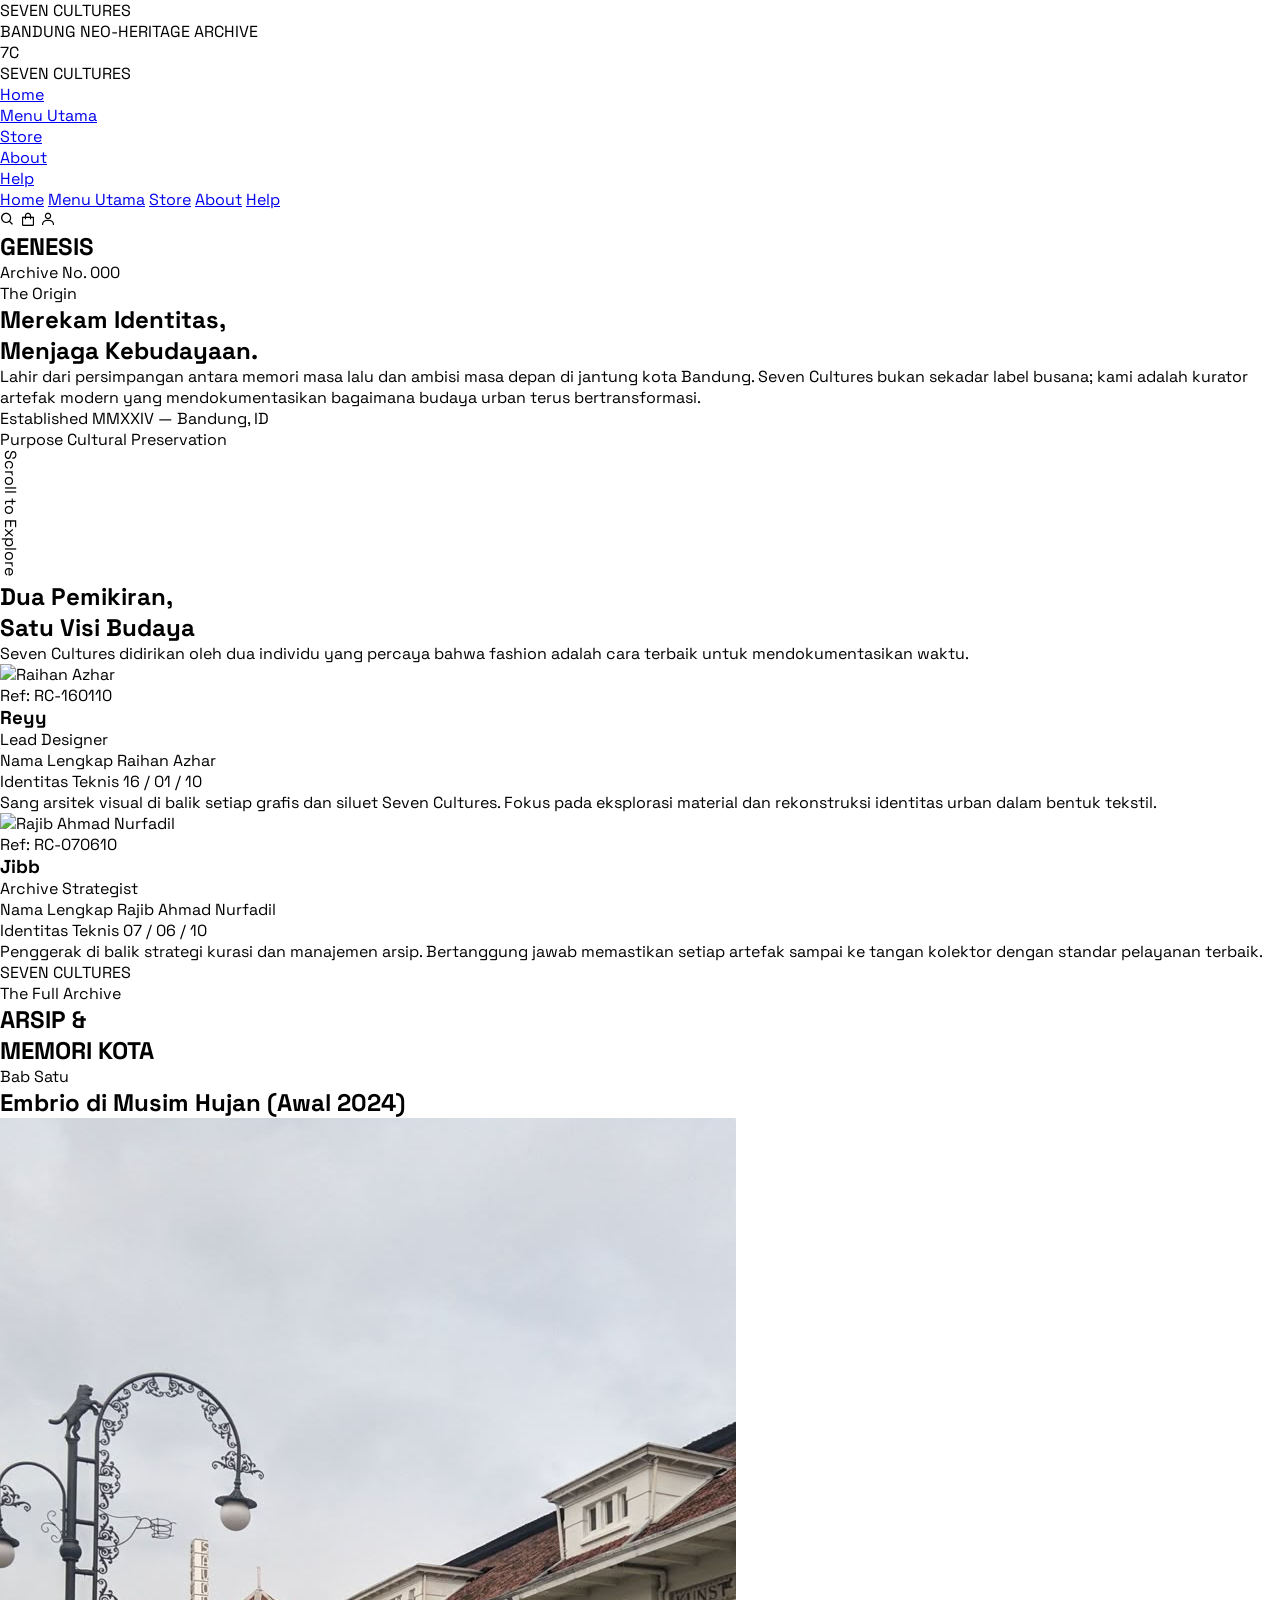
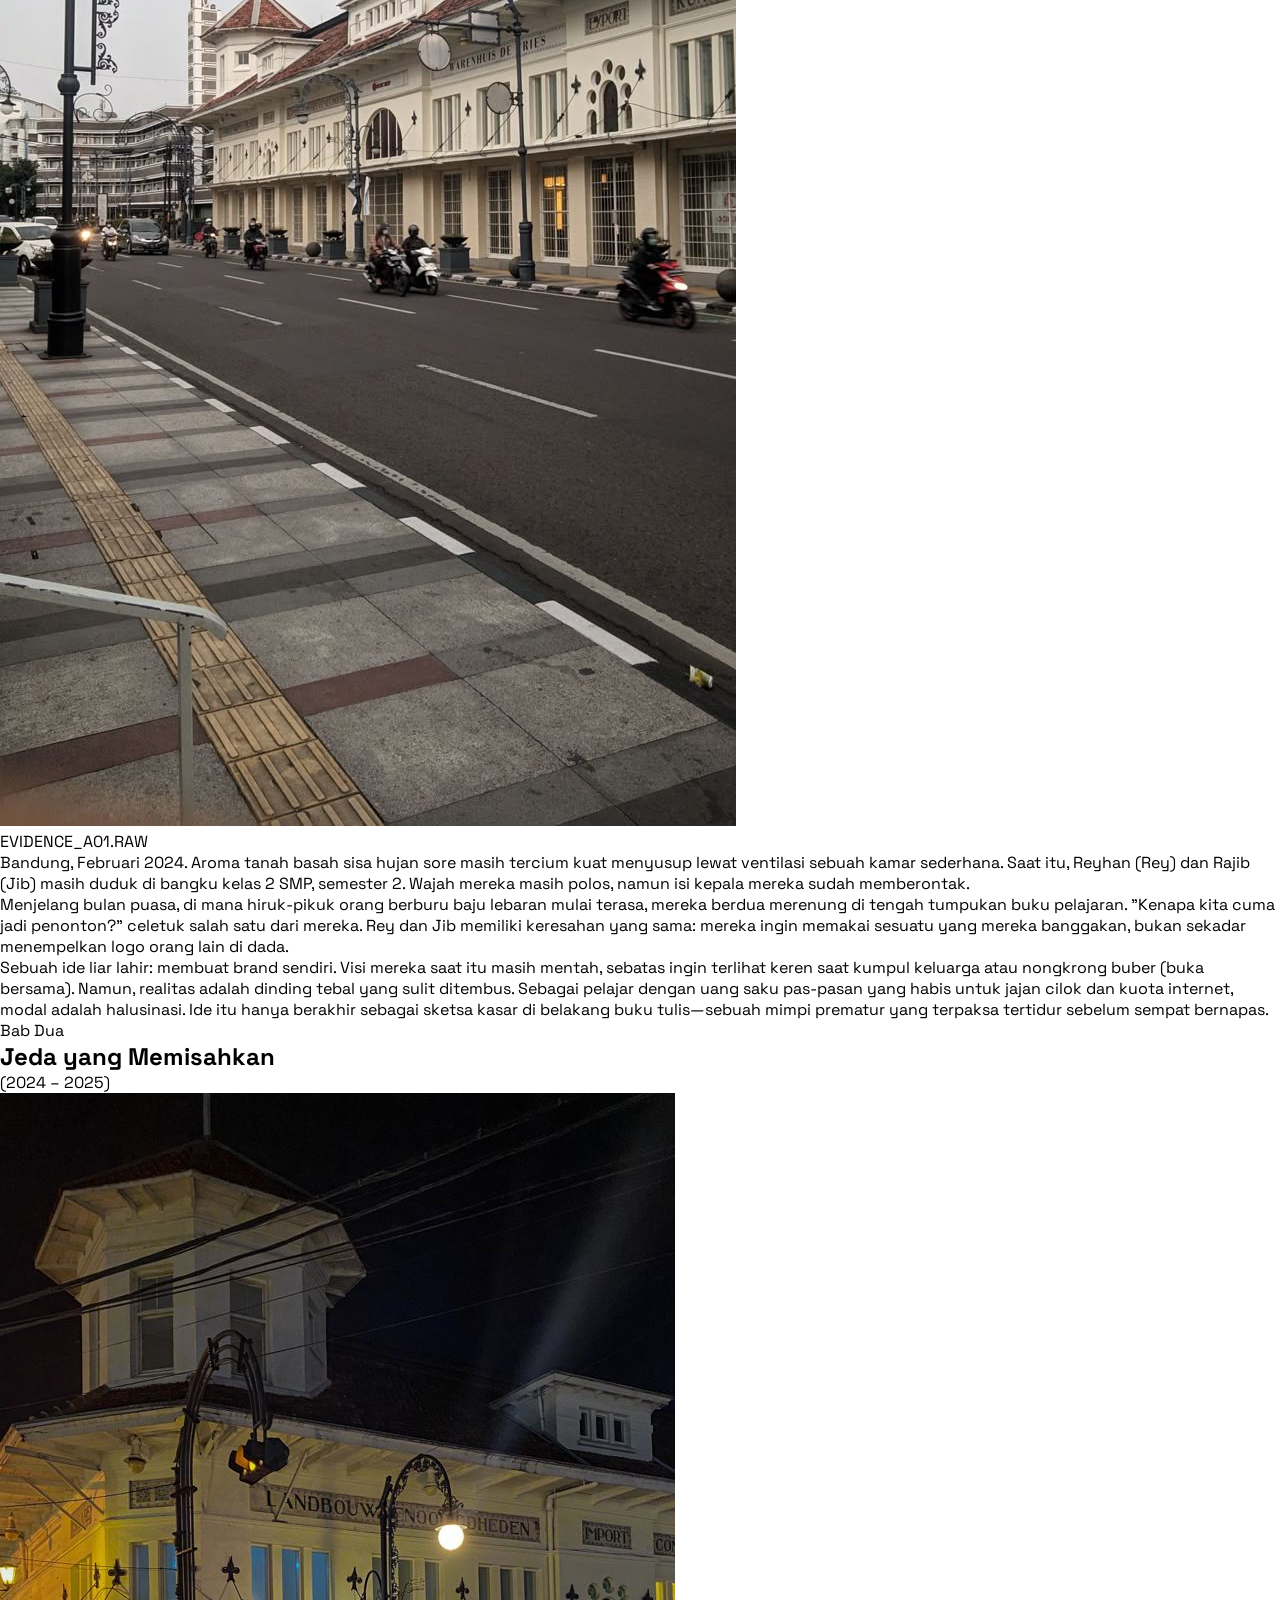
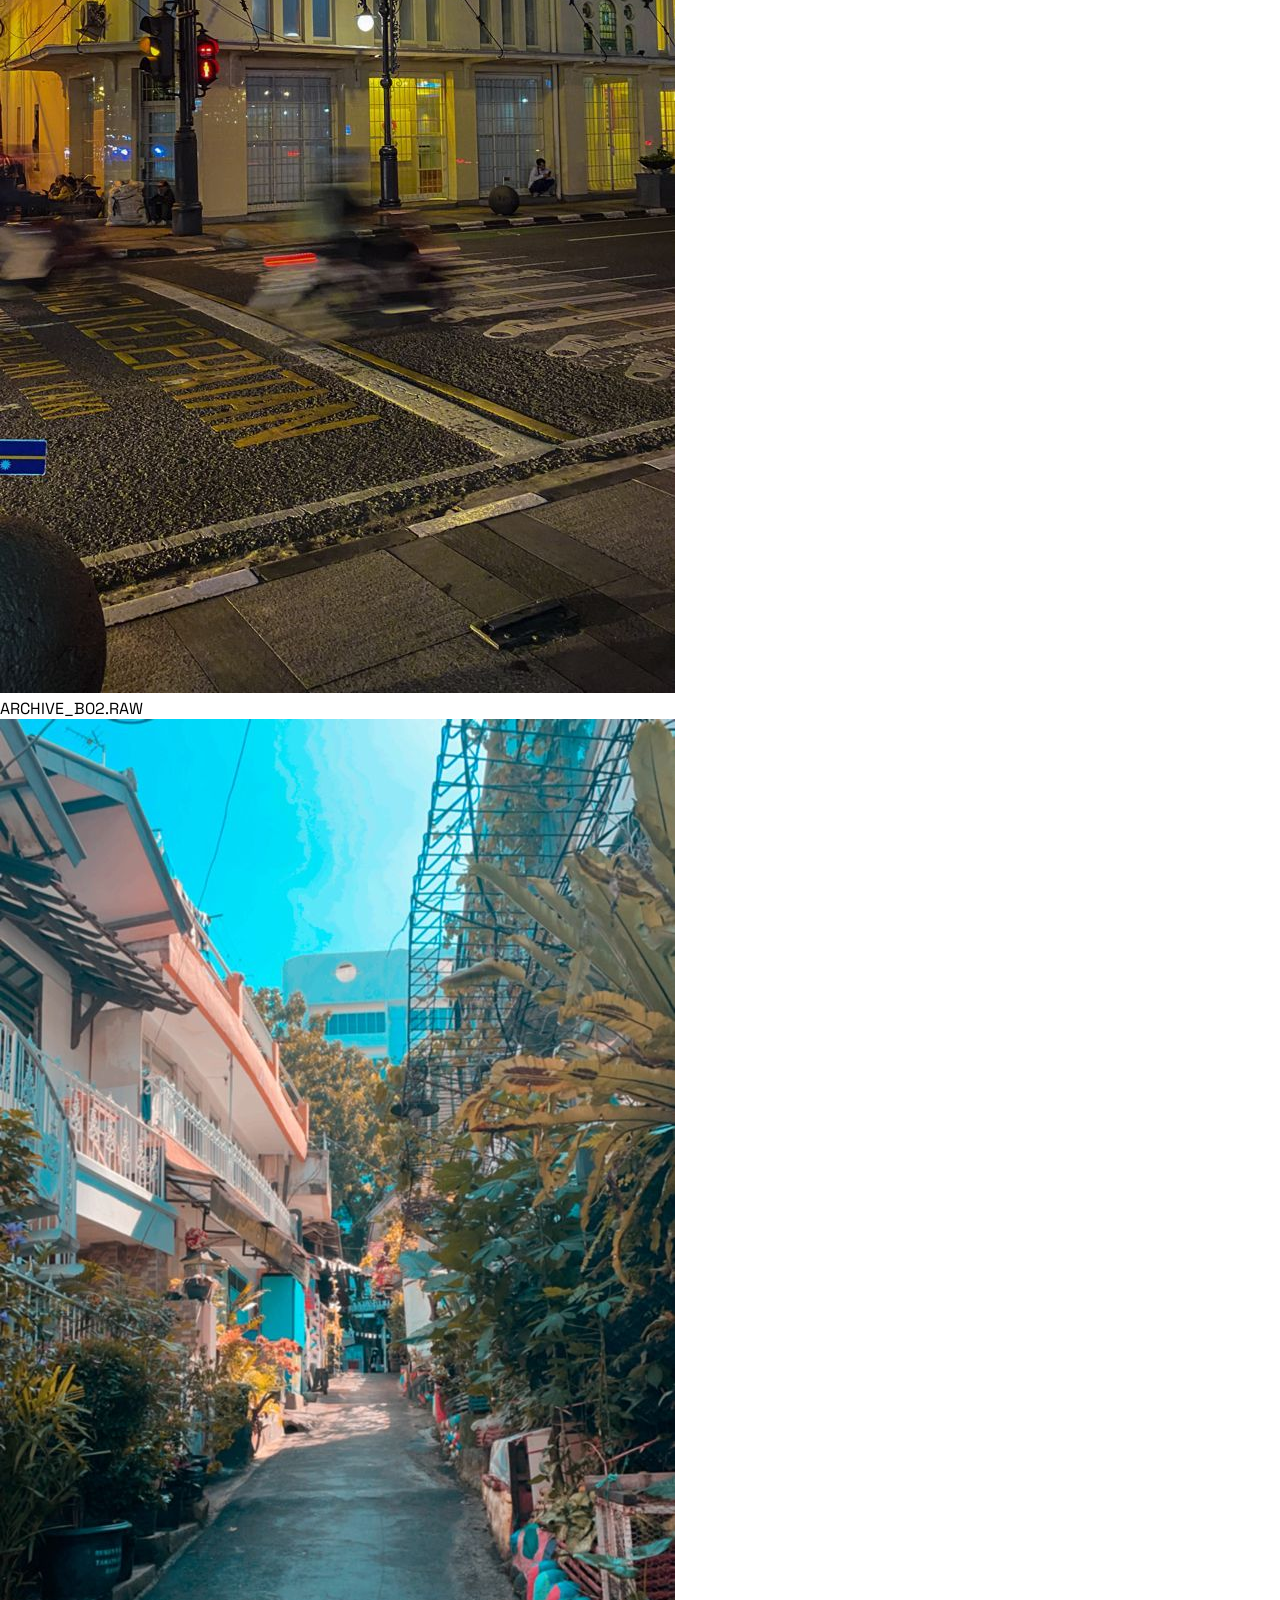
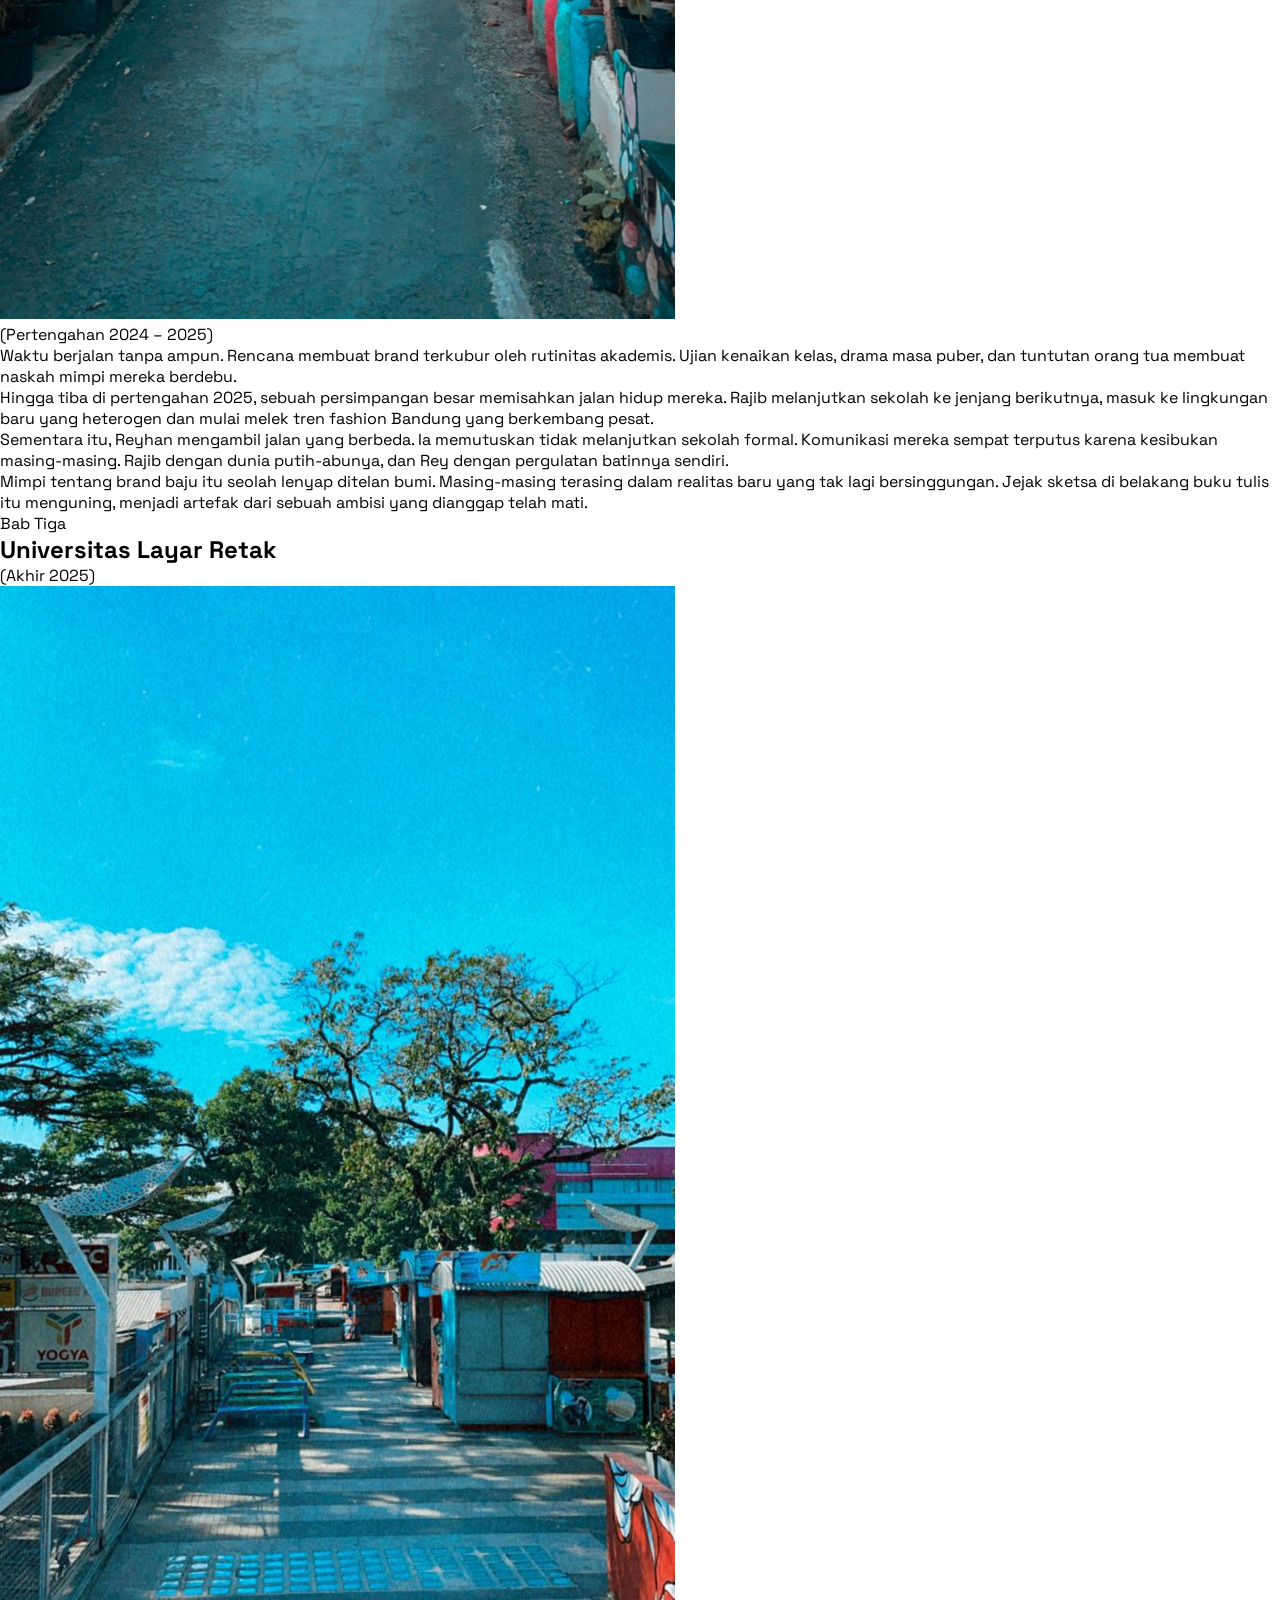
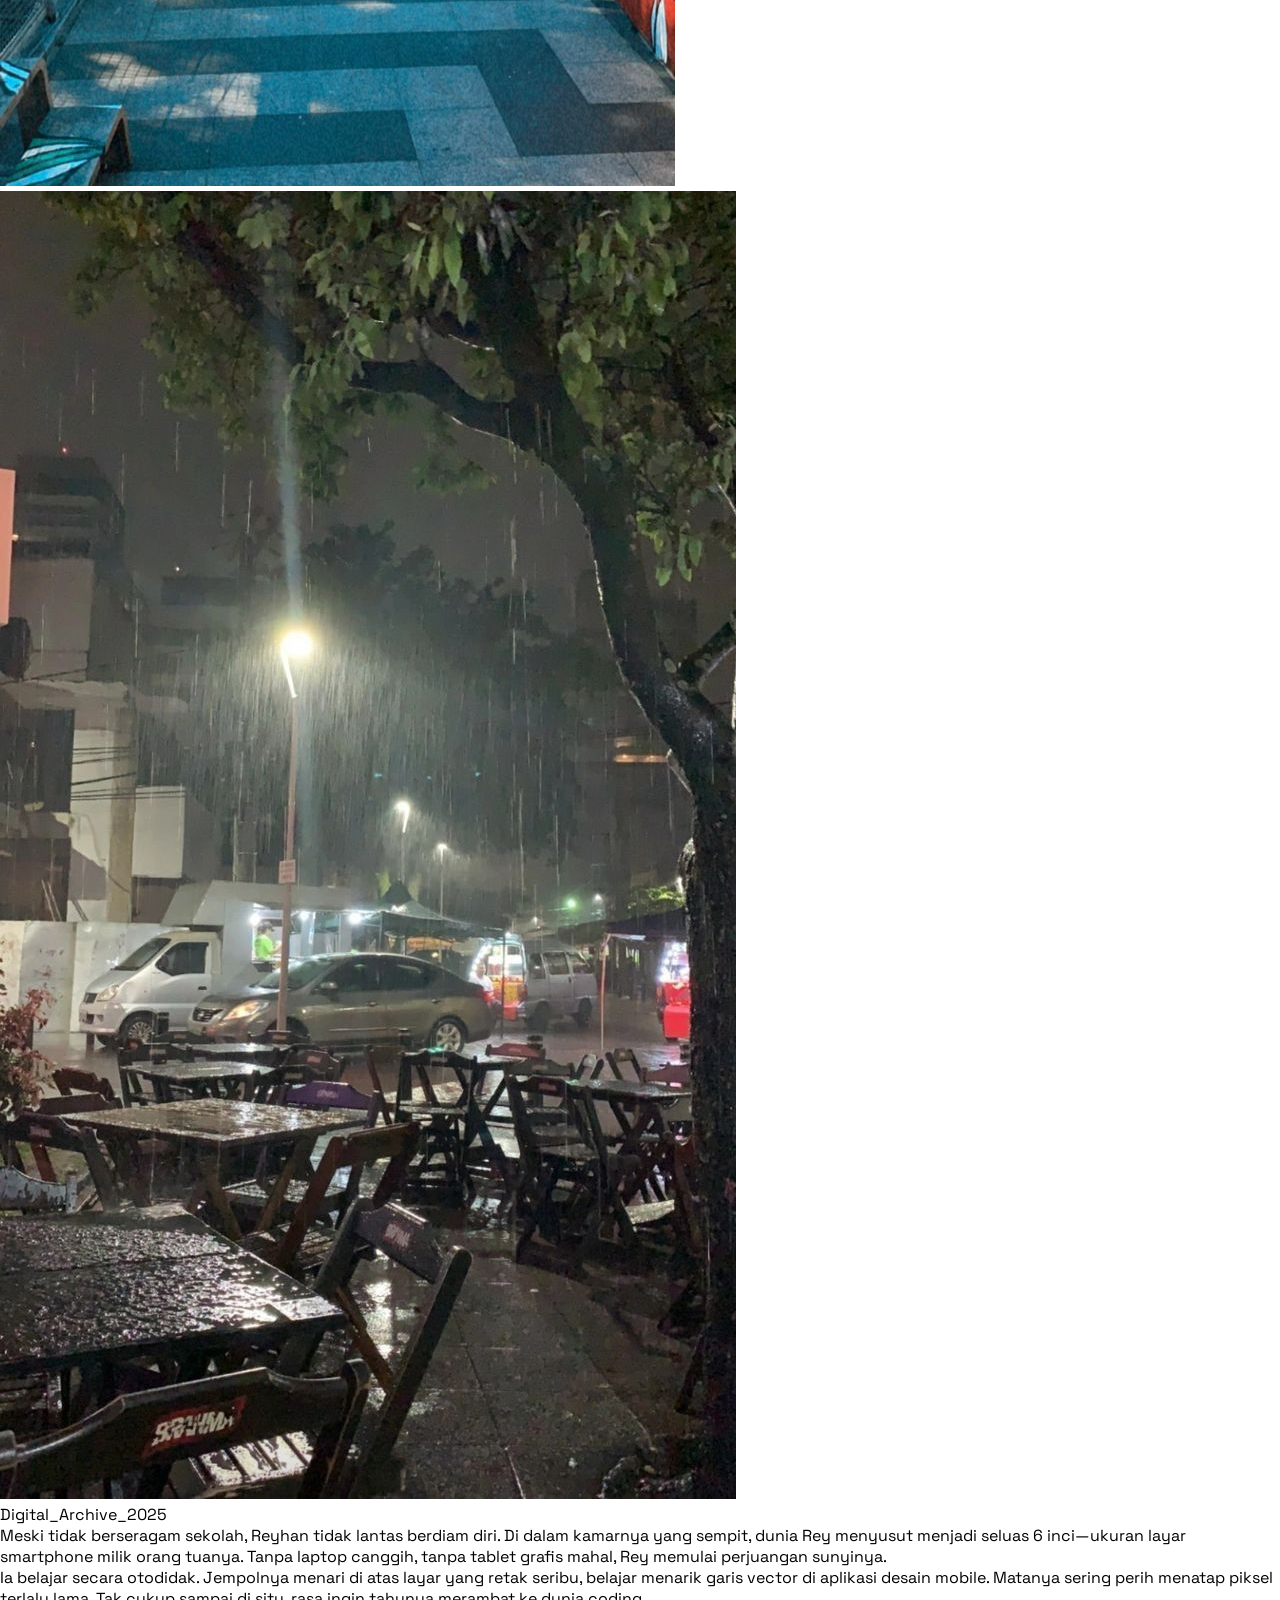
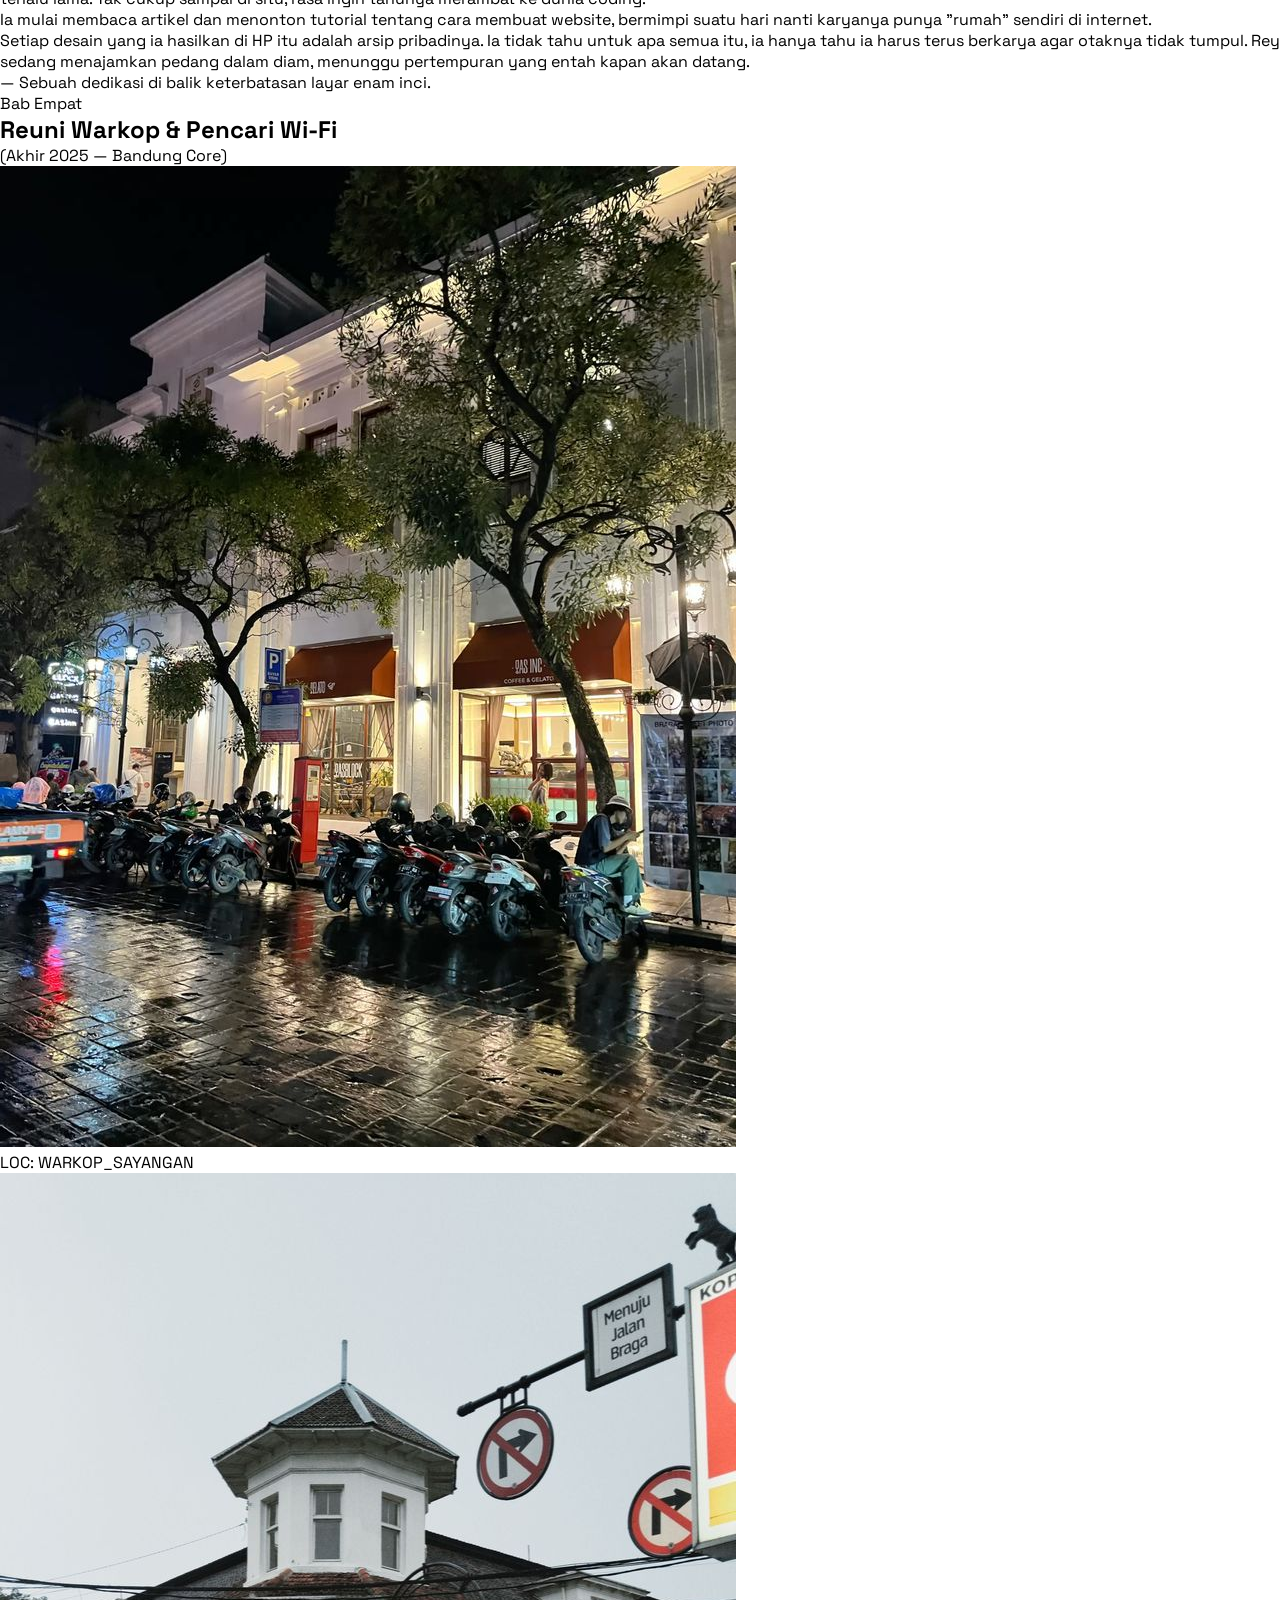
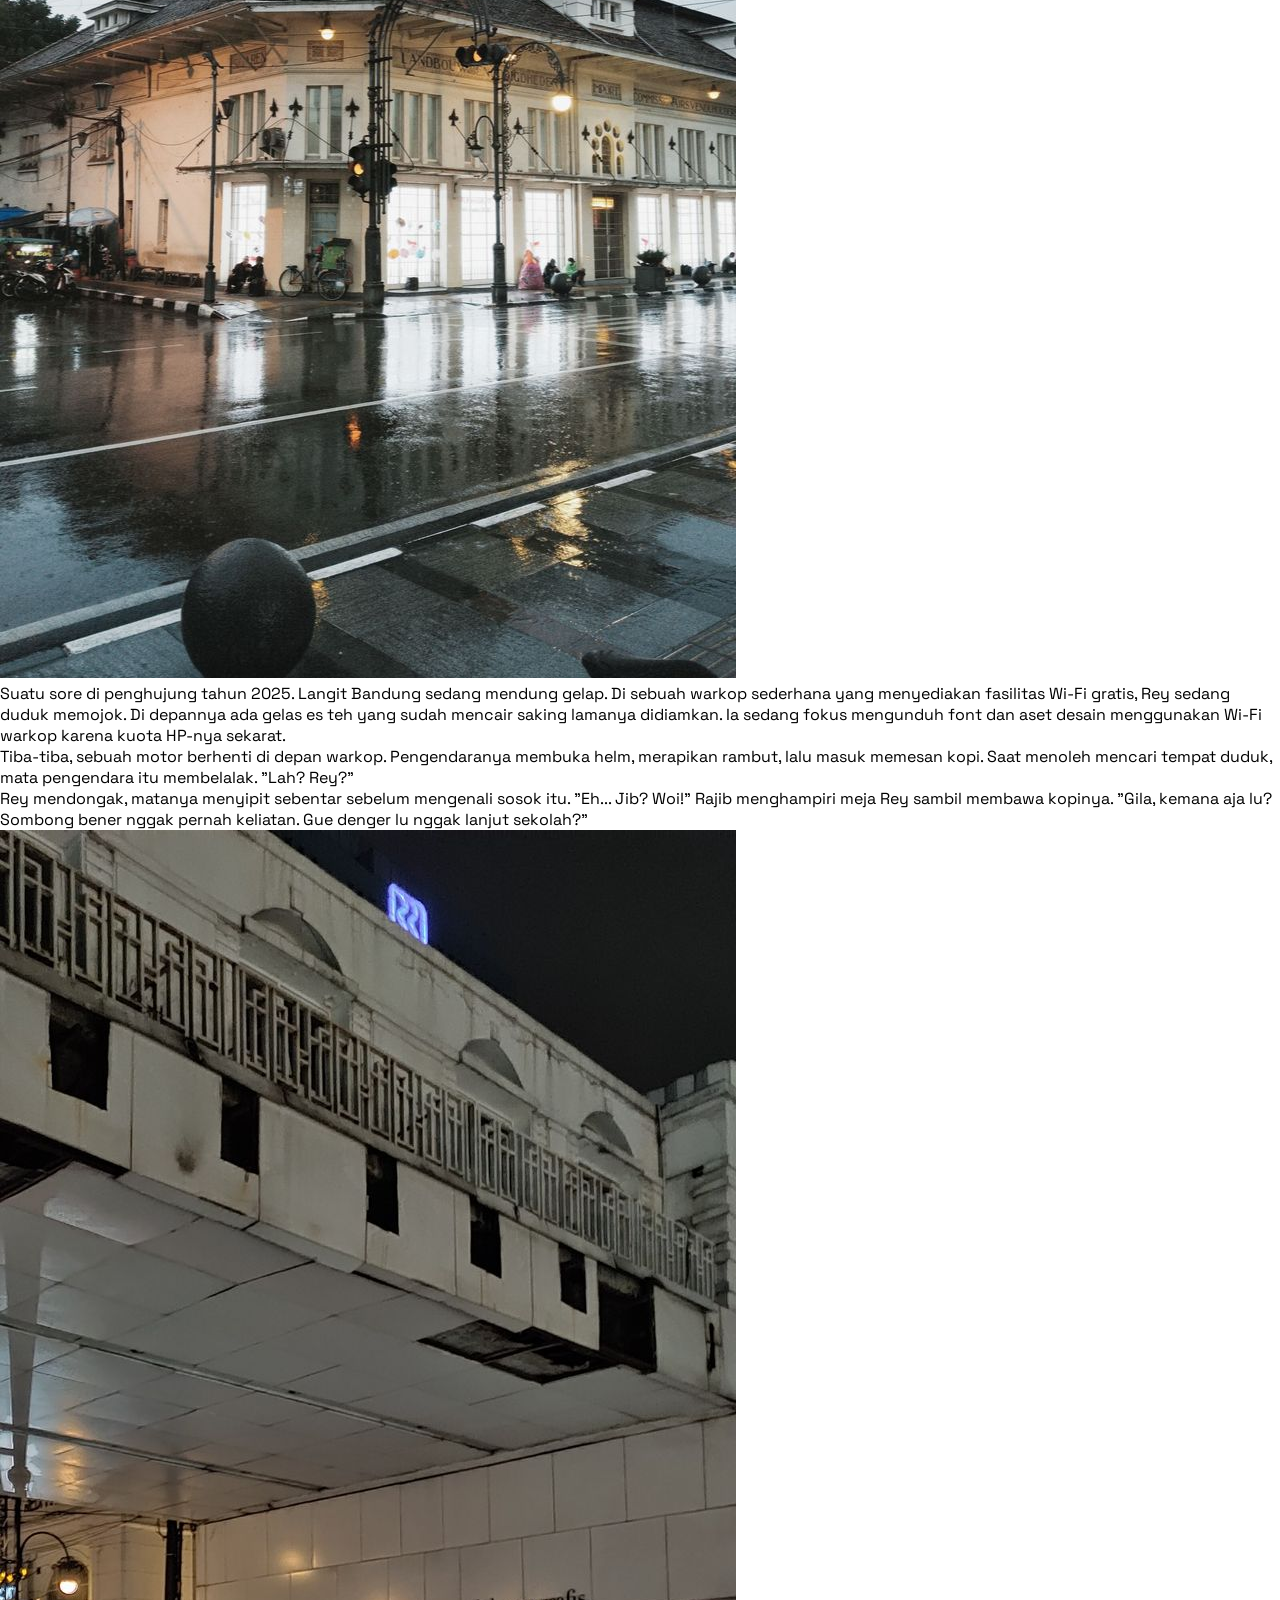
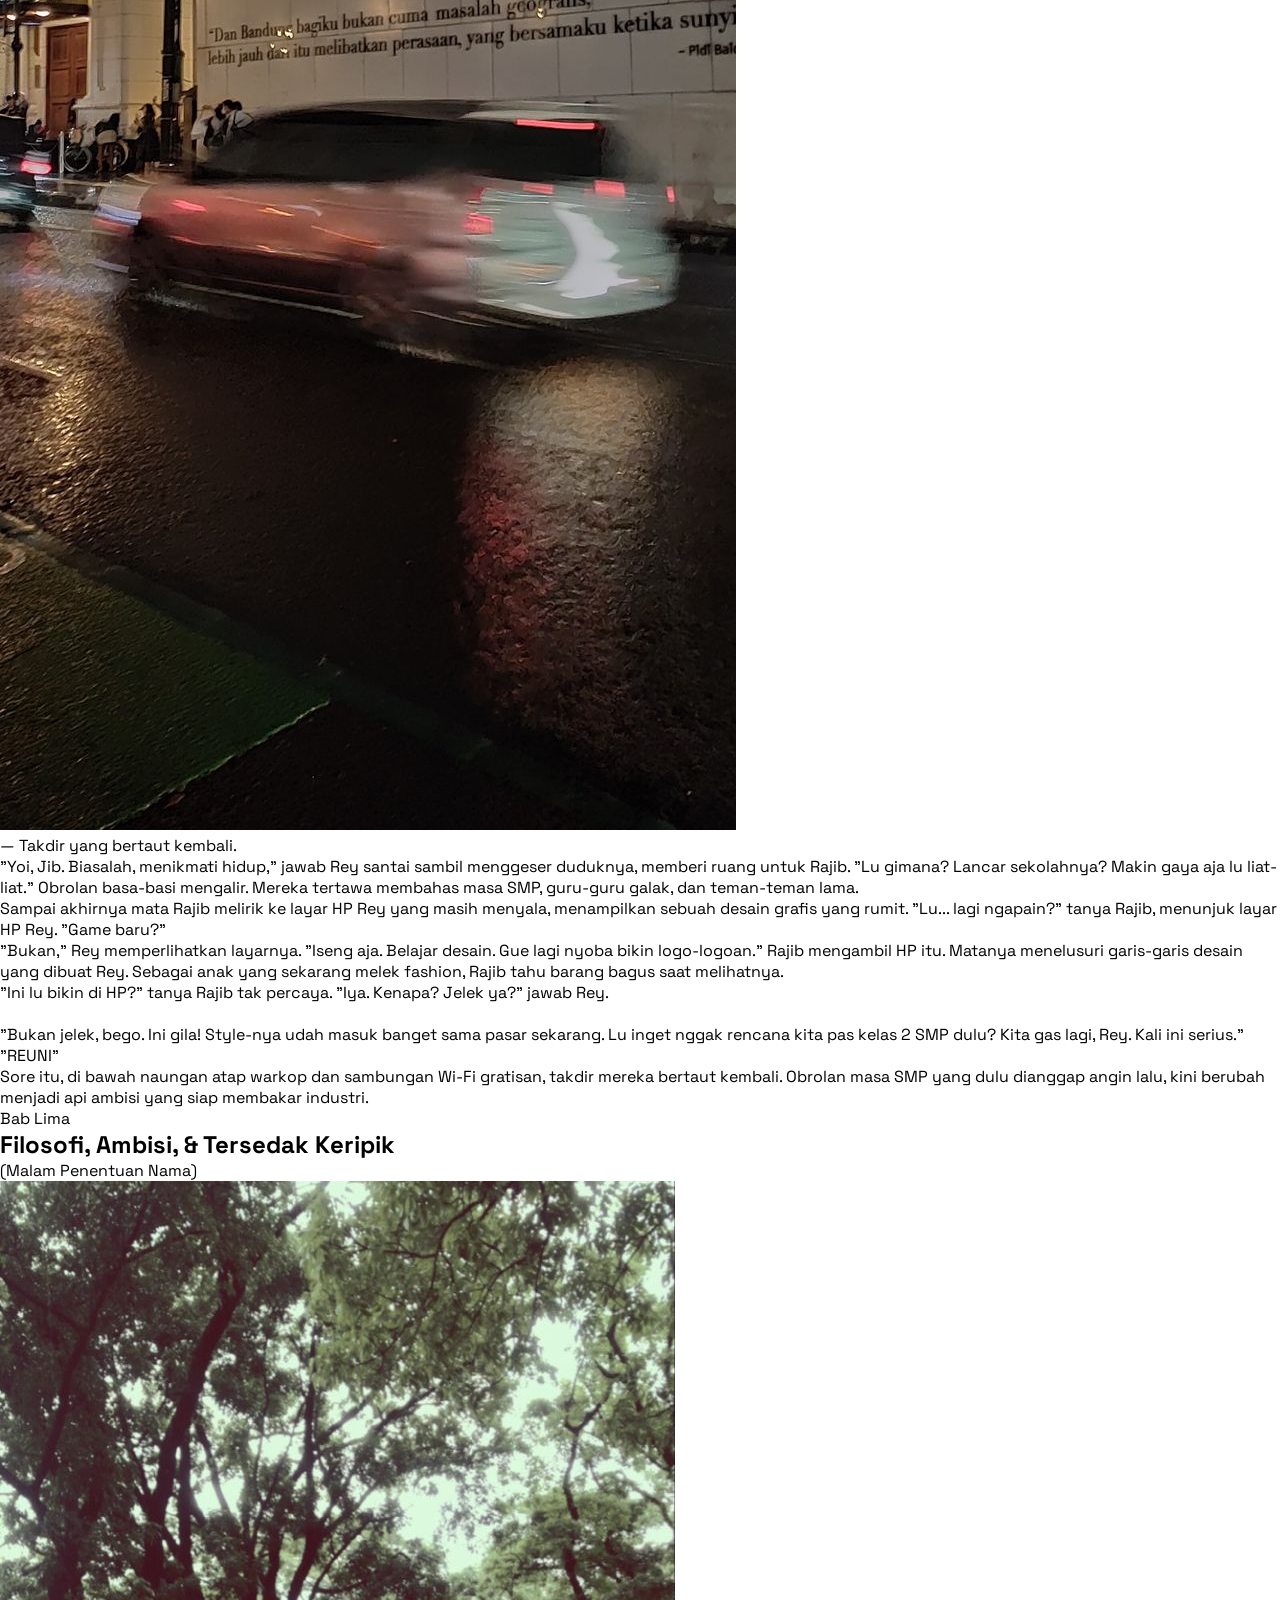
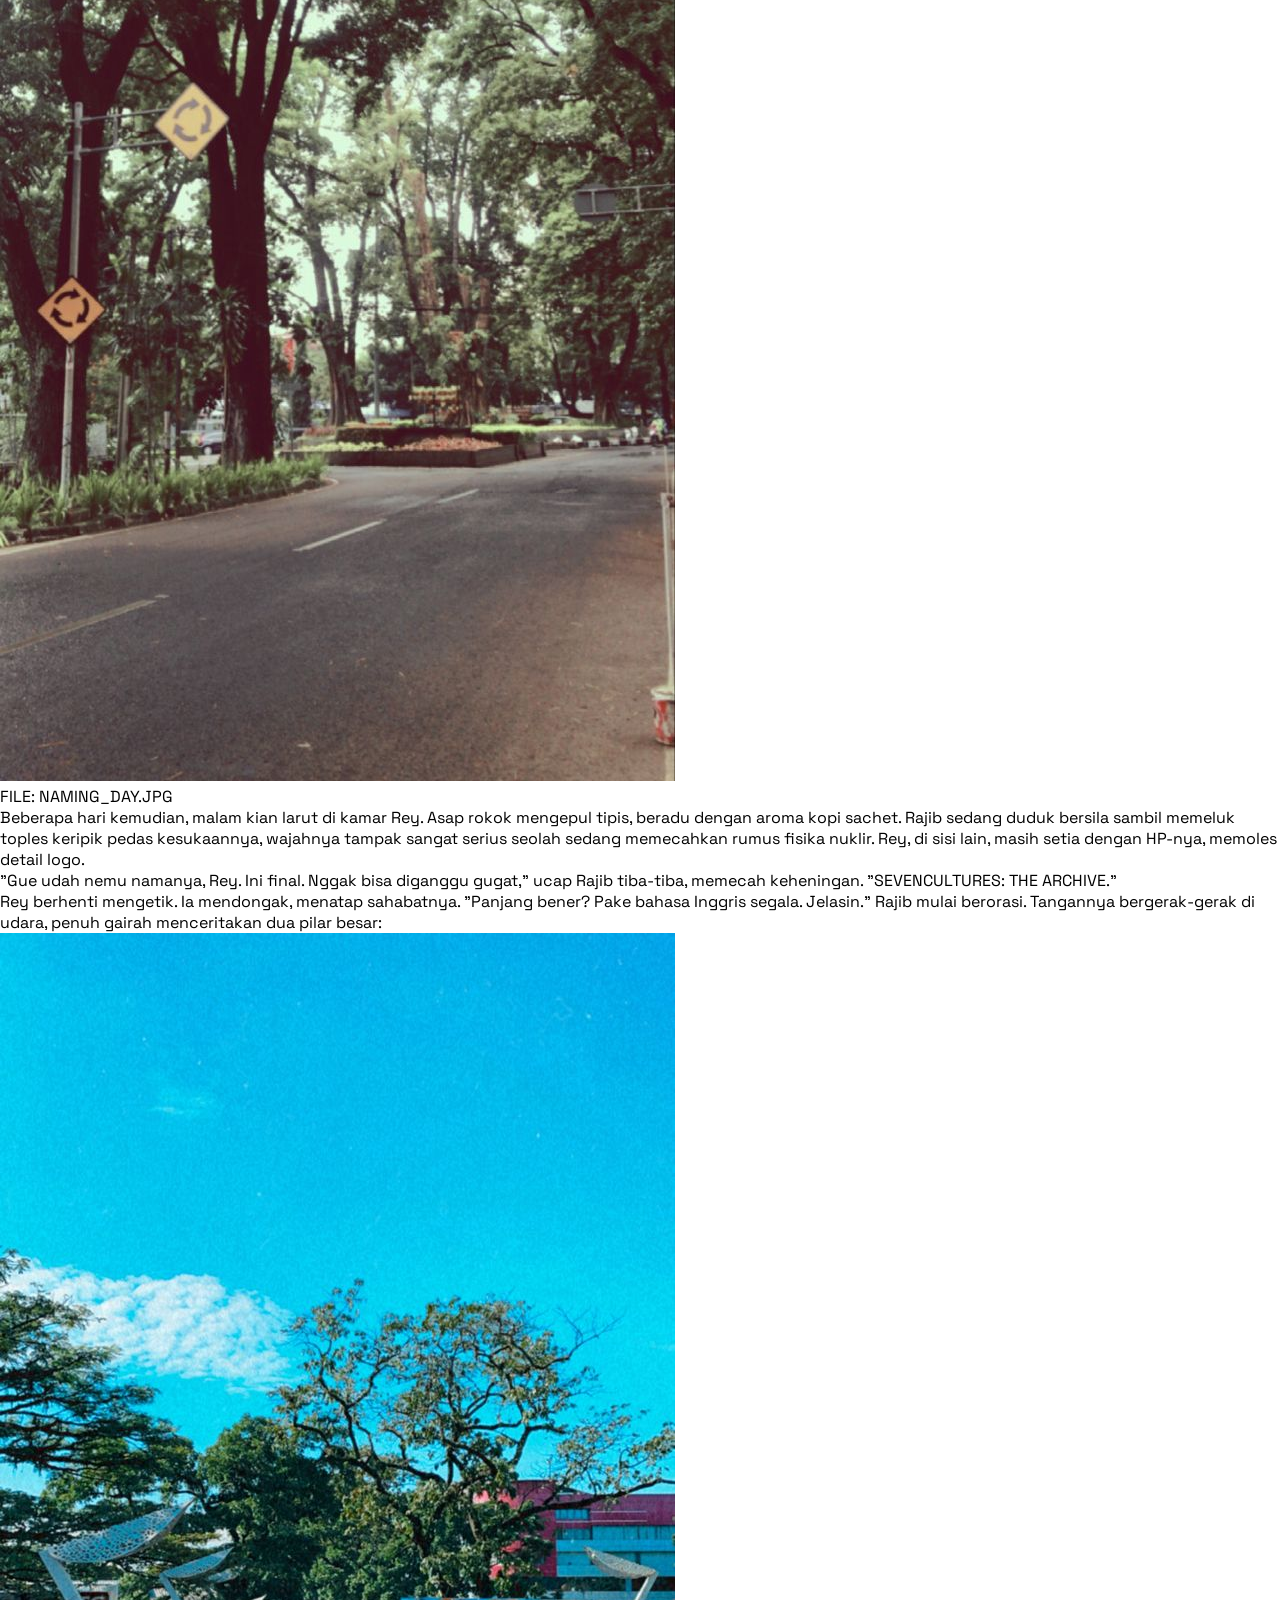
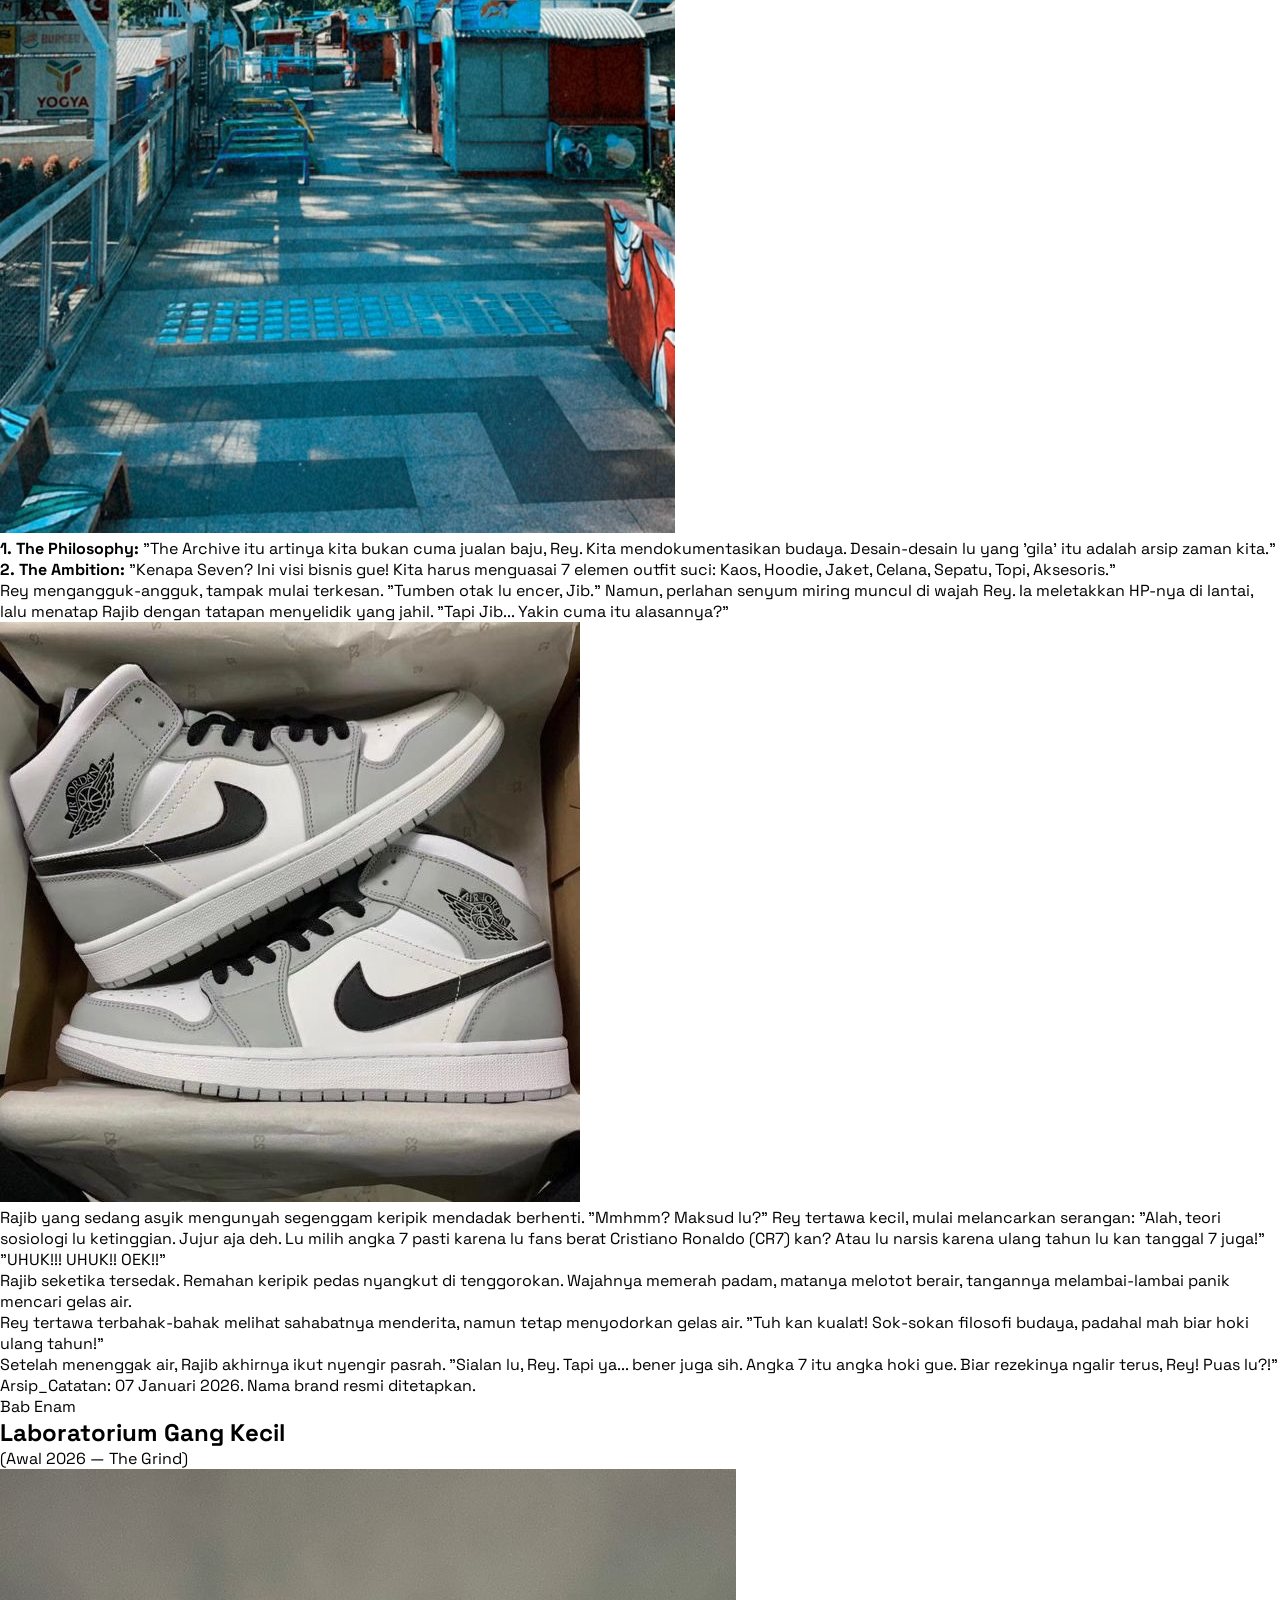
==== pages/about.html @ 13110fb6 "add about" ====
<!DOCTYPE html>
<html lang="id">
<head>
    <meta charset="UTF-8">
    <meta name="viewport" content="width=device-width, initial-scale=1.0">
    <title>Seven Cultures | Bandung Neo-Heritage Archive</title>
    <script src="https://cdn.tailwindcss.com"></script>
    <link rel="stylesheet" href="./../assets/css/help.css">
    <link href='https://unpkg.com/boxicons@2.1.4/css/boxicons.min.css' rel='stylesheet'>
    <link rel="preconnect" href="https://fonts.googleapis.com">
    <link rel="preconnect" href="https://fonts.gstatic.com" crossorigin>
    <link href="https://fonts.googleapis.com/css2?family=Bebas+Neue&family=Space+Grotesk:wght@300;400;500;600;700&family=Cormorant+Garamond:wght@300;400;500;600;700&family=Playfair+Display:wght@400;500;600;700;800;900&display=swap" rel="stylesheet">
    <script>
        tailwind.config = {
            theme: {
                extend: {
                    colors: {
                        'sc-black': '#0a0a0a',
                        'sc-white': '#f5f5f5',
                        'sc-gray': '#888888',
                        'sc-dark': '#1a1a1a',
                    },
                    fontFamily: {
                        'bebas': ['Bebas Neue', 'sans-serif'],
                        'space': ['Space Grotesk', 'sans-serif'],
                        'playfair': ['Playfair Display', 'serif'],
                        'cormorant': ['Cormorant Garamond', 'serif'],
                    },
                    animation: {
                        'pulse-slow': 'pulse 1.5s ease-in-out infinite',
                        'strip-move': 'stripMove 30s linear infinite',
                        'strip-move-reverse': 'stripMoveReverse 30s linear infinite',
                    },
                    keyframes: {
                        stripMove: {
                            'from': { transform: 'translateX(0)' },
                            'to': { transform: 'translateX(-50%)' },
                        },
                        stripMoveReverse: {
                            'from': { transform: 'translateX(-50%)' },
                            'to': { transform: 'translateX(0)' },
                        },
                    }
                }
            }
        }
    </script>
</head>
<body class="bg-sc-black text-sc-white overflow-x-hidden font-space">
    <!-- Loader -->
    <div class="fixed inset-0 bg-sc-black flex flex-col gap-4 items-center justify-center z-[10000] transition-all duration-800" id="loader">
        <div class="font-playfair text-4xl md:text-5xl font-bold tracking-[0.3rem] md:tracking-[0.5rem] text-white loader-pulse">
            SEVEN CULTURES
        </div>
        
        <div class="text-[0.65rem] md:text-xs font-sans font-light tracking-[0.3em] md:tracking-[0.5em] text-sc-gray uppercase animate-pulse">
            BANDUNG NEO-HERITAGE ARCHIVE
        </div>
    </div>

  <!-- Navigation -->
    <nav class="fixed top-0 left-0 w-full px-4 md:px-12 py-4 md:py-6 flex justify-between items-center z-[1000] bg-gradient-to-b from-sc-black/95 to-transparent transition-all duration-300" id="navbar">
        <div class="flex items-center gap-3 md:gap-4">
            <div class="w-10 h-10 md:w-12 md:h-12 border-2 border-sc-white flex items-center justify-center font-playfair font-bold text-base md:text-xl">7C</div>
            <span class="font-playfair text-base md:text-xl font-semibold tracking-[0.15rem] md:tracking-[0.2rem]">SEVEN CULTURES</span>
        </div>
        
        <ul class="hidden lg:flex gap-8 xl:gap-12 list-none">
            <li><a href="./../index.html" class="text-sc-white no-underline text-xs xl:text-sm tracking-[0.15rem] uppercase relative hover:text-sc-gray transition-colors after:content-[''] after:absolute after:bottom-[-5px] after:left-0 after:w-0 after:h-[1px] after:bg-sc-white after:transition-all hover:after:w-full">Home</a></li>
            <li><a href="./home.html" class="text-sc-white no-underline text-xs xl:text-sm tracking-[0.15rem] uppercase relative hover:text-sc-gray transition-colors after:content-[''] after:absolute after:bottom-[-5px] after:left-0 after:w-0 after:h-[1px] after:bg-sc-white after:transition-all hover:after:w-full">Menu Utama</a></li>
            <li><a href="./produk.html" class="text-sc-white no-underline text-xs xl:text-sm tracking-[0.15rem] uppercase relative hover:text-sc-gray transition-colors after:content-[''] after:absolute after:bottom-[-5px] after:left-0 after:w-0 after:h-[1px] after:bg-sc-white after:transition-all hover:after:w-full">Store</a></li>
            <li><a href="./about.html" class="text-sc-white no-underline text-xs xl:text-sm tracking-[0.15rem] uppercase relative hover:text-sc-gray transition-colors after:content-[''] after:absolute after:bottom-[-5px] after:left-0 after:w-0 after:h-[1px] after:bg-sc-white after:transition-all hover:after:w-full">About</a></li>
            <li><a href="./help.html" class="text-sc-white no-underline text-xs xl:text-sm tracking-[0.15rem] uppercase relative hover:text-sc-gray transition-colors after:content-[''] after:absolute after:bottom-[-5px] after:left-0 after:w-0 after:h-[1px] after:bg-sc-white after:transition-all hover:after:w-full">Help</a></li>
        </ul>

        <div class="flex lg:hidden flex-col gap-1.5 cursor-pointer z-[1001]" id="menuToggle">
            <span class="w-6 h-0.5 bg-sc-white transition-all"></span>
            <span class="w-6 h-0.5 bg-sc-white transition-all"></span>
            <span class="w-6 h-0.5 bg-sc-white transition-all"></span>
        </div>
    </nav>

    <!-- Mobile Menu -->
    <div class="fixed inset-0 bg-sc-black z-[999] flex flex-col items-center justify-center gap-8 transition-all duration-500 translate-x-full" id="mobileMenu">
        <a href="./../index.html" onclick="closeMobileMenu()" class="text-sc-white no-underline font-playfair text-3xl tracking-[0.3rem] hover:text-sc-gray transition-colors">Home</a>
        <a href="./home.html" onclick="closeMobileMenu()" class="text-sc-white no-underline font-playfair text-3xl tracking-[0.3rem] hover:text-sc-gray transition-colors">Menu Utama</a>
        <a href="./produk.html" onclick="closeMobileMenu()" class="text-sc-white no-underline font-playfair text-3xl tracking-[0.3rem] hover:text-sc-gray transition-colors">Store</a>
        <a href="./about.html" onclick="closeMobileMenu()" class="text-sc-white no-underline font-playfair text-3xl tracking-[0.3rem] hover:text-sc-gray transition-colors">About</a>
        <a href="./help.html" onclick="closeMobileMenu()" class="text-sc-white no-underline font-playfair text-3xl tracking-[0.3rem] hover:text-sc-gray transition-colors">Help</a>
        <div class="flex items-center gap-6 mt-8">
            <i class='bx bx-search text-2xl cursor-pointer'></i>
            <i class='bx bx-shopping-bag text-2xl cursor-pointer'></i>
            <i class='bx bx-user text-2xl cursor-pointer'></i>
        </div>
    </div>

<section class="relative min-h-[90-vh] flex items-center pt-32 pb-20 overflow-hidden bg-sc-black">
    
    <div class="absolute inset-0 flex items-center justify-center opacity-[0.02] pointer-events-none select-none">
        <h2 class="font-bebas text-[25vw] leading-none text-white tracking-tighter">GENESIS</h2>
    </div>

    <div class="container mx-auto px-6 md:px-12 relative z-10">
        <div class="max-w-4xl">
            <div class="mb-8 flex items-center gap-4 reveal">
                <span class="text-[9px] tracking-[0.5em] text-sc-gray uppercase font-space">Archive No. 000</span>
                <div class="h-px w-8 bg-white/20"></div>
                <span class="text-[9px] tracking-[0.5em] text-white uppercase font-space">The Origin</span>
            </div>

            <h1 class="font-playfair text-5xl md:text-7xl lg:text-8xl text-white italic leading-[1.1] mb-10 reveal">
                Merekam <span class="text-sc-gray not-italic">Identitas</span>, <br>
                Menjaga <span class="text-sc-gray">Kebudayaan.</span>
            </h1>

            <div class="grid grid-cols-1 md:grid-cols-12 gap-8 reveal">
                <div class="md:col-span-7">
                    <p class="font-lora text-sm md:text-base text-sc-gray leading-relaxed tracking-wide mb-8">
                        Lahir dari persimpangan antara memori masa lalu dan ambisi masa depan di jantung kota Bandung. Seven Cultures bukan sekadar label busana; kami adalah kurator artefak modern yang mendokumentasikan bagaimana budaya urban terus bertransformasi.
                    </p>
                    
                    <div class="flex items-center gap-8">
                        <div>
                            <span class="block text-white font-space text-[10px] tracking-[0.3em] uppercase mb-1">Established</span>
                            <span class="text-sc-gray font-mono text-xs italic">MMXXIV — Bandung, ID</span>
                        </div>
                        <div class="w-px h-8 bg-white/10"></div>
                        <div>
                            <span class="block text-white font-space text-[10px] tracking-[0.3em] uppercase mb-1">Purpose</span>
                            <span class="text-sc-gray font-mono text-xs italic">Cultural Preservation</span>
                        </div>
                    </div>
                </div>
            </div>
        </div>
    </div>

    <div class="absolute bottom-10 left-1/2 -translate-x-1/2 flex flex-col items-center gap-4 opacity-30">
        <span class="text-[8px] tracking-[0.5em] text-white uppercase vertical-text">Scroll to Explore</span>
        <div class="w-px h-12 bg-gradient-to-b from-white to-transparent"></div>
    </div>
</section>

<style>
    .vertical-text {
        writing-mode: vertical-rl;
    }
</style>

<section class="py-24 bg-sc-black border-t border-white/5" id="curators">
    <div class="container mx-auto px-6 md:px-12">
        
        <div class="mb-20 reveal">
            <h2 class="font-playfair text-3xl md:text-5xl text-white italic">Dua Pemikiran, <br> <span class="text-sc-gray not-italic uppercase tracking-tighter">Satu Visi Budaya</span></h2>
            <p class="mt-6 text-[11px] text-sc-gray uppercase tracking-[0.2em] max-w-xl leading-relaxed">
                Seven Cultures didirikan oleh dua individu yang percaya bahwa fashion adalah cara terbaik untuk mendokumentasikan waktu.
            </p>
        </div>

        <div class="grid grid-cols-1 md:grid-cols-2 gap-12 lg:gap-24">
            
            <div class="group reveal">
                <div class="relative aspect-[3/4] bg-sc-dark/40 overflow-hidden mb-8 border border-white/5 grayscale hover:grayscale-0 transition-all duration-700">
                    <img src="https://via.placeholder.com/600x800" alt="Raihan Azhar" class="w-full h-full object-cover opacity-60 group-hover:opacity-100 transition-opacity duration-700 group-hover:scale-105">
                    
                    <div class="absolute bottom-4 right-4 bg-black/60 backdrop-blur-md px-4 py-2 border border-white/10">
                        <span class="text-[8px] font-mono text-white tracking-[0.3em] uppercase">Ref: RC-160110</span>
                    </div>
                </div>

                <div class="space-y-4">
                    <div class="flex items-end justify-between border-b border-white/10 pb-4">
                        <h3 class="font-playfair text-3xl text-white italic">Reyy</h3>
                        <span class="text-[10px] tracking-[0.3em] text-sc-gray uppercase font-space pb-1">Lead Designer</span>
                    </div>
                    
                    <div class="grid grid-cols-2 gap-4 text-[9px] tracking-[0.2em] text-sc-gray uppercase font-mono italic">
                        <div>
                            <span class="block text-white/40 mb-1 not-italic">Nama Lengkap</span>
                            Raihan Azhar
                        </div>
                        <div>
                            <span class="block text-white/40 mb-1 not-italic">Identitas Teknis</span>
                            16 / 01 / 10
                        </div>
                    </div>

                    <p class="text-[11px] text-sc-gray leading-relaxed uppercase tracking-widest pt-4">
                        Sang arsitek visual di balik setiap grafis dan siluet Seven Cultures. Fokus pada eksplorasi material dan rekonstruksi identitas urban dalam bentuk tekstil.
                    </p>
                </div>
            </div>

            <div class="group reveal">
                <div class="relative aspect-[3/4] bg-sc-dark/40 overflow-hidden mb-8 border border-white/5 grayscale hover:grayscale-0 transition-all duration-700">
                    <img src="https://via.placeholder.com/600x800" alt="Rajib Ahmad Nurfadil" class="w-full h-full object-cover opacity-60 group-hover:opacity-100 transition-opacity duration-700 group-hover:scale-105">
                    
                    <div class="absolute bottom-4 right-4 bg-black/60 backdrop-blur-md px-4 py-2 border border-white/10">
                        <span class="text-[8px] font-mono text-white tracking-[0.3em] uppercase">Ref: RC-070610</span>
                    </div>
                </div>

                <div class="space-y-4">
                    <div class="flex items-end justify-between border-b border-white/10 pb-4">
                        <h3 class="font-playfair text-3xl text-white italic">Jibb</h3>
                        <span class="text-[10px] tracking-[0.3em] text-sc-gray uppercase font-space pb-1">Archive Strategist</span>
                    </div>
                    
                    <div class="grid grid-cols-2 gap-4 text-[9px] tracking-[0.2em] text-sc-gray uppercase font-mono italic">
                        <div>
                            <span class="block text-white/40 mb-1 not-italic">Nama Lengkap</span>
                            Rajib Ahmad Nurfadil
                        </div>
                        <div>
                            <span class="block text-white/40 mb-1 not-italic">Identitas Teknis</span>
                            07 / 06 / 10
                        </div>
                    </div>

                    <p class="text-[11px] text-sc-gray leading-relaxed uppercase tracking-widest pt-4">
                        Penggerak di balik strategi kurasi dan manajemen arsip. Bertanggung jawab memastikan setiap artefak sampai ke tangan kolektor dengan standar pelayanan terbaik.
                    </p>
                </div>
            </div>

        </div>
    </div>
</section>


 <!-- storytelling -->
    <section class="py-16 md:py-40 bg-sc-black relative overflow-hidden" id="story">
        
        <div class="absolute inset-0 bg-[url('https://www.transparenttextures.com/patterns/stardust.png')] opacity-10 pointer-events-none fixed"></div>
    
        <div class="container mx-auto px-6 md:px-12 relative z-10 max-w-7xl">
    
            <div class="mb-20 md:mb-48 text-center relative reveal">
                <div class="absolute top-1/2 left-1/2 -translate-x-1/2 -translate-y-1/2 w-full text-[18vw] md:text-[12vw] font-black text-white/[0.02] whitespace-nowrap select-none pointer-events-none tracking-tighter">
                    SEVEN CULTURES
                </div>
                <span class="inline-block border border-white/20 px-4 py-1 rounded-full text-[10px] tracking-[0.3em] text-white uppercase mb-4 backdrop-blur-md">The Full Archive</span>
                <h2 class="font-playfair text-4xl md:text-7xl font-bold text-white leading-tight">
                    ARSIP & <br> <span class="italic font-light text-gray-400">MEMORI KOTA</span>
                </h2>
            </div>
            

<div class="max-w-7xl mx-auto px-4 md:px-12 mb-16 md:mb-32 reveal group">
    
    <div class="mb-4 md:mb-8 border-b border-white/10 pb-4">
        <span class="text-[8px] md:text-[10px] tracking-[0.3em] text-white/40 uppercase block mb-2">Bab Satu</span>
        <h2 class="font-playfair text-xl md:text-6xl text-white italic leading-tight">
            Embrio di Musim Hujan 
            <span class="text-[9px] md:text-sm font-sans tracking-[0.4em] text-sc-gray md:ml-4 mt-1 md:mt-0 not-italic opacity-60 uppercase">
                (Awal 2024)
            </span>
        </h2>
    </div>

    <div class="block">
        
        <div class="float-left w-[45%] md:w-[40%] mr-4 mb-2 md:mr-12 md:mb-8 relative overflow-hidden border border-white/10 group-hover:border-white/30 transition-all duration-500 shadow-2xl">
            <img src="./../assets/img/a1.jpg" 
                 class="w-full h-auto object-cover grayscale group-hover:grayscale-0 transition-transform duration-1000 group-hover:scale-105" 
                 alt="Archive 1">
            
            <div class="hidden md:block absolute bottom-4 left-4 bg-black/80 px-2 py-1 text-[9px] text-white font-mono border border-white/20">
                EVIDENCE_A01.RAW
            </div>
        </div>

        <div class="font-lora text-gray-300 text-[11px] md:text-lg leading-relaxed md:leading-loose text-justify">
            <p class="mb-4 md:mb-8 first-letter:text-4xl md:first-letter:text-7xl first-letter:font-playfair first-letter:text-white first-letter:float-left first-letter:mr-2 md:first-letter:mr-4 first-letter:mt-1">
                Bandung, Februari 2024. Aroma tanah basah sisa hujan sore masih tercium kuat menyusup lewat ventilasi sebuah kamar sederhana. Saat itu, Reyhan (Rey) dan Rajib (Jib) masih duduk di bangku kelas 2 SMP, semester 2. Wajah mereka masih polos, namun isi kepala mereka sudah memberontak.
            </p>
            
            <p class="mb-4 md:mb-8">
                Menjelang bulan puasa, di mana hiruk-pikuk orang berburu baju lebaran mulai terasa, mereka berdua merenung di tengah tumpukan buku pelajaran. "Kenapa kita cuma jadi penonton?" celetuk salah satu dari mereka. Rey dan Jib memiliki keresahan yang sama: mereka ingin memakai sesuatu yang mereka banggakan, bukan sekadar menempelkan logo orang lain di dada.
            </p>

            <p>
                Sebuah ide liar lahir: membuat brand sendiri. Visi mereka saat itu masih mentah, sebatas ingin terlihat keren saat kumpul keluarga atau nongkrong buber (buka bersama). Namun, realitas adalah dinding tebal yang sulit ditembus. Sebagai pelajar dengan uang saku pas-pasan yang habis untuk jajan cilok dan kuota internet, modal adalah halusinasi. Ide itu hanya berakhir sebagai sketsa kasar di belakang buku tulis—sebuah mimpi prematur yang terpaksa tertidur sebelum sempat bernapas.
            </p>
        </div>

        <div class="clear-both"></div>
    </div>
</div>

<div class="max-w-7xl mx-auto px-4 md:px-12 mb-16 md:mb-32 reveal group">
    
    <div class="mb-4 md:mb-8 border-b border-white/10 pb-4 flex justify-between items-end">
        <div>
            <span class="text-[8px] md:text-[10px] tracking-[0.3em] text-white/40 uppercase block mb-1">Bab Dua</span>
            <h2 class="font-playfair text-xl md:text-6xl text-white italic leading-tight">
                Jeda yang Memisahkan
            </h2>
        </div>
        <div class="hidden md:block text-right">
            <span class="text-sm font-sans tracking-[0.4em] text-sc-gray uppercase opacity-60">
                (2024 – 2025)
            </span>
        </div>
    </div>

    <div class="block relative">
        
        <div class="float-right w-[45%] md:w-[40%] ml-3 mb-2 md:ml-12 md:mb-8 relative group">
            <div class="relative overflow-hidden border border-white/10 group-hover:border-white/30 transition-all duration-500 shadow-2xl">
                <img src="./../assets/img/b2.jpg" 
                     class="w-full h-auto object-cover grayscale group-hover:grayscale-0 transition-all duration-1000 group-hover:scale-105" 
                     alt="Separation Path">
                
                <div class="hidden md:block absolute top-4 right-4 bg-black/80 px-2 py-1 text-[9px] text-white font-mono border border-white/20">
                    ARCHIVE_B02.RAW
                </div>
            </div>
            
            <div class="hidden md:block absolute -bottom-12 -left-12 w-32 h-40 border border-white/10 rotate-[-12deg] z-[-1] opacity-40 group-hover:opacity-100 transition-opacity">
                <img src="./../assets/img/b3.jpg" class="w-full h-full object-cover grayscale" alt="Memory fragment">
            </div>
        </div>

        <div class="font-lora text-gray-300 text-[11px] md:text-lg leading-relaxed md:leading-loose text-justify">
            <div class="md:hidden text-[9px] tracking-widest text-sc-gray mb-2 font-sans uppercase">
                (Pertengahan 2024 – 2025)
            </div>

            <p class="mb-3 md:mb-8">
                Waktu berjalan tanpa ampun. Rencana membuat brand terkubur oleh rutinitas akademis. Ujian kenaikan kelas, drama masa puber, dan tuntutan orang tua membuat naskah mimpi mereka berdebu.
            </p>
            
            <p class="mb-3 md:mb-8">
                Hingga tiba di pertengahan 2025, sebuah persimpangan besar memisahkan jalan hidup mereka. Rajib melanjutkan sekolah ke jenjang berikutnya, masuk ke lingkungan baru yang heterogen dan mulai melek tren fashion Bandung yang berkembang pesat.
            </p>

            <div class="border-l-2 border-white/20 pl-3 md:pl-8 my-4 md:my-10 italic text-gray-400">
                Sementara itu, Reyhan mengambil jalan yang berbeda. Ia memutuskan tidak melanjutkan sekolah formal. Komunikasi mereka sempat terputus karena kesibukan masing-masing. Rajib dengan dunia putih-abunya, dan Rey dengan pergulatan batinnya sendiri. 
            </div>

            <p>
                Mimpi tentang brand baju itu seolah lenyap ditelan bumi. Masing-masing terasing dalam realitas baru yang tak lagi bersinggungan. Jejak sketsa di belakang buku tulis itu menguning, menjadi artefak dari sebuah ambisi yang dianggap telah mati.
            </p>
        </div>

        <div class="clear-both"></div>
    </div>
</div>

<div class="max-w-7xl mx-auto px-4 md:px-12 mb-16 md:mb-32 reveal group">
    
    <div class="mb-4 md:mb-10 border-b border-white/10 pb-4">
        <span class="text-[8px] md:text-[10px] tracking-[0.3em] text-white/40 uppercase block mb-1">Bab Tiga</span>
        <h2 class="font-playfair text-xl md:text-6xl text-white italic leading-tight uppercase tracking-tighter">
            Universitas <span class="text-sc-gray">Layar Retak</span>
        </h2>
        <div class="text-[9px] md:text-sm font-sans tracking-[0.4em] text-sc-gray mt-1 opacity-60">(Akhir 2025)</div>
    </div>

    <div class="block relative">
        
        <div class="float-left w-[50%] md:w-[45%] mr-4 mb-4 md:mr-16 md:mb-12 relative h-[280px] md:h-[650px]">
            
            <div class="absolute top-0 left-0 w-[90%] h-[80%] border border-white/10 overflow-hidden z-10 shadow-2xl transition-transform duration-700 group-hover:-translate-y-2">
                <img src="./../assets/img/b5.jpg" class="w-full h-full object-cover grayscale group-hover:grayscale-0 transition-all duration-1000" alt="Smartphone screen struggle">
            </div>

            <div class="absolute bottom-0 right-0 w-[70%] h-[50%] border border-white/10 overflow-hidden z-20 shadow-2xl transition-transform duration-700 group-hover:translate-x-2 group-hover:translate-y-2">
                <img src="./../assets/img/b9.jpg" class="w-full h-full object-cover grayscale group-hover:grayscale-0 transition-all duration-1000" alt="Coding/Design details">
                <div class="absolute inset-0 bg-sc-black/20 group-hover:bg-transparent"></div>
            </div>

            <div class="hidden md:block absolute -left-10 top-1/2 -rotate-90 text-[10px] tracking-[0.5em] text-white/20 font-mono uppercase">
                Digital_Archive_2025
            </div>
        </div>

        <div class="font-lora text-gray-300 text-[11px] md:text-lg leading-relaxed md:leading-loose text-justify">
            <p class="mb-4 md:mb-8">
                Meski tidak berseragam sekolah, Reyhan tidak lantas berdiam diri. Di dalam kamarnya yang sempit, dunia Rey menyusut menjadi seluas 6 inci—ukuran layar smartphone milik orang tuanya. Tanpa laptop canggih, tanpa tablet grafis mahal, Rey memulai perjuangan sunyinya.
            </p>
            
            <p class="mb-4 md:mb-8">
                Ia belajar secara otodidak. Jempolnya menari di atas layar yang retak seribu, belajar menarik garis vector di aplikasi desain mobile. Matanya sering perih menatap piksel terlalu lama. Tak cukup sampai di situ, rasa ingin tahunya merambat ke dunia coding. 
            </p>

            <div class="bg-white/5 p-3 md:p-8 border-r-2 border-white/10 text-right mb-4 md:mb-8 italic text-white/80">
                Ia mulai membaca artikel dan menonton tutorial tentang cara membuat website, bermimpi suatu hari nanti karyanya punya "rumah" sendiri di internet.
            </div>

            <p>
                Setiap desain yang ia hasilkan di HP itu adalah arsip pribadinya. Ia tidak tahu untuk apa semua itu, ia hanya tahu ia harus terus berkarya agar otaknya tidak tumpul. Rey sedang menajamkan pedang dalam diam, menunggu pertempuran yang entah kapan akan datang.
            </p>

            <p class="mt-4 opacity-50 text-[9px] md:text-sm font-sans tracking-widest italic">
                — Sebuah dedikasi di balik keterbatasan layar enam inci.
            </p>
        </div>

        <div class="clear-both"></div>
    </div>
</div>

<div class="max-w-7xl mx-auto px-4 md:px-12 mb-16 md:mb-32 reveal group">
    
    <div class="mb-6 md:mb-12 border-b border-white/10 pb-4">
        <span class="text-[8px] md:text-[10px] tracking-[0.3em] text-white/40 uppercase block mb-1">Bab Empat</span>
        <h2 class="font-playfair text-xl md:text-6xl text-white italic leading-tight">
            Reuni Warkop <span class="text-sc-gray">&</span> Pencari <span class="text-sc-gray text-xs md:text-3xl font-sans not-italic">Wi-Fi</span>
        </h2>
        <div class="text-[9px] md:text-sm font-sans tracking-[0.4em] text-sc-gray mt-1 opacity-60 uppercase">(Akhir 2025 — Bandung Core)</div>
    </div>

    <div class="block relative">
        
        <div class="float-left w-[48%] md:w-[42%] mr-4 mb-4 md:mr-16 md:mb-12 space-y-3 md:space-y-6">
            <div class="relative overflow-hidden border border-white/10 shadow-2xl">
                <img src="./../assets/img/a4.jpg" class="w-full h-auto grayscale group-hover:grayscale-0 transition-all duration-700" alt="Warkop vibe">
                <div class="absolute top-2 left-2 md:top-4 md:left-4 bg-black/70 px-2 py-0.5 md:py-1 text-[7px] md:text-[9px] text-white font-mono border border-white/20">
                    LOC: WARKOP_SAYANGAN
                </div>
            </div>
            <div class="relative overflow-hidden border border-white/10 shadow-xl opacity-80 group-hover:opacity-100 transition-opacity">
                <img src="./../assets/img/b4.jpg" class="w-full h-auto grayscale group-hover:grayscale-0 transition-all duration-700" alt="Iced tea melting">
            </div>
        </div>

        <div class="font-lora text-gray-300 text-[11px] md:text-lg leading-relaxed md:leading-loose text-justify">
            <p class="mb-4 md:mb-8">
                Suatu sore di penghujung tahun 2025. Langit Bandung sedang mendung gelap. Di sebuah warkop sederhana yang menyediakan fasilitas Wi-Fi gratis, Rey sedang duduk memojok. Di depannya ada gelas es teh yang sudah mencair saking lamanya didiamkan. Ia sedang fokus mengunduh font dan aset desain menggunakan Wi-Fi warkop karena kuota HP-nya sekarat.
            </p>
            
            <p class="mb-4 md:mb-8 italic text-sc-gray border-l border-white/10 pl-3">
                Tiba-tiba, sebuah motor berhenti di depan warkop. Pengendaranya membuka helm, merapikan rambut, lalu masuk memesan kopi. Saat menoleh mencari tempat duduk, mata pengendara itu membelalak. "Lah? Rey?"
            </p>

            <p class="mb-4 md:mb-8">
                Rey mendongak, matanya menyipit sebentar sebelum mengenali sosok itu. "Eh... Jib? Woi!" Rajib menghampiri meja Rey sambil membawa kopinya. "Gila, kemana aja lu? Sombong bener nggak pernah keliatan. Gue denger lu nggak lanjut sekolah?"
            </p>

            <div class="float-right w-[42%] md:w-[35%] ml-4 mb-4 md:ml-12 md:mb-8 relative group">
                <div class="relative overflow-hidden border border-white/10 hover:border-white/30 transition-all duration-500 shadow-2xl">
                    <img src="./../assets/img/c4.jpg" class="w-full h-auto grayscale group-hover:grayscale-0 transition-all duration-1000" alt="Meeting scene">
                </div>
                <p class="text-[7px] md:text-[10px] text-sc-gray mt-2 italic font-sans text-right">— Takdir yang bertaut kembali.</p>
            </div>

            <p class="mb-4 md:mb-8">
                "Yoi, Jib. Biasalah, menikmati hidup," jawab Rey santai sambil menggeser duduknya, memberi ruang untuk Rajib. "Lu gimana? Lancar sekolahnya? Makin gaya aja lu liat-liat." Obrolan basa-basi mengalir. Mereka tertawa membahas masa SMP, guru-guru galak, dan teman-teman lama.
            </p>

            <p class="mb-4 md:mb-8 font-bold text-white">
                Sampai akhirnya mata Rajib melirik ke layar HP Rey yang masih menyala, menampilkan sebuah desain grafis yang rumit. "Lu... lagi ngapain?" tanya Rajib, menunjuk layar HP Rey. "Game baru?"
            </p>

            <p class="mb-4 md:mb-8">
                "Bukan," Rey memperlihatkan layarnya. "Iseng aja. Belajar desain. Gue lagi nyoba bikin logo-logoan." Rajib mengambil HP itu. Matanya menelusuri garis-garis desain yang dibuat Rey. Sebagai anak yang sekarang melek fashion, Rajib tahu barang bagus saat melihatnya.
            </p>

            <div class="my-6 md:my-12 p-4 md:p-10 bg-white/[0.03] border-y border-white/5 relative overflow-hidden">
                <p class="relative z-10 text-white italic md:text-2xl leading-relaxed">
                    "Ini lu bikin di HP?" tanya Rajib tak percaya. "Iya. Kenapa? Jelek ya?" jawab Rey. <br><br>
                    "Bukan jelek, bego. Ini gila! Style-nya udah masuk banget sama pasar sekarang. Lu inget nggak rencana kita pas kelas 2 SMP dulu? Kita gas lagi, Rey. Kali ini serius."
                </p>
                <div class="absolute right-0 top-0 opacity-10 text-4xl md:text-9xl font-playfair select-none">"REUNI"</div>
            </div>

            <p>
                Sore itu, di bawah naungan atap warkop dan sambungan Wi-Fi gratisan, takdir mereka bertaut kembali. Obrolan masa SMP yang dulu dianggap angin lalu, kini berubah menjadi api ambisi yang siap membakar industri.
            </p>
        </div>

        <div class="clear-both"></div>
    </div>
</div>

<div class="max-w-7xl mx-auto px-4 md:px-12 mb-16 md:mb-32 reveal group">
    
    <div class="mb-6 md:mb-10 border-b border-white/10 pb-4">
        <span class="text-[8px] md:text-[10px] tracking-[0.3em] text-white/40 uppercase block mb-1">Bab Lima</span>
        <h2 class="font-playfair text-xl md:text-6xl text-white italic leading-tight">
            Filosofi, <span class="text-sc-gray">Ambisi</span>, <span class="not-italic">&</span> Tersedak Keripik
        </h2>
        <div class="text-[9px] md:text-sm font-sans tracking-[0.4em] text-sc-gray mt-1 opacity-60 uppercase">(Malam Penentuan Nama)</div>
    </div>

    <div class="block relative">
        
        <div class="float-left w-[46%] md:w-[40%] mr-4 mb-4 md:mr-16 md:mb-12 relative group">
            <div class="relative overflow-hidden border border-white/10 shadow-2xl">
                <img src="./../assets/img/a5.jpg" class="w-full h-auto grayscale group-hover:grayscale-0 transition-all duration-700" alt="Discussion night">
                <div class="absolute bottom-2 left-2 bg-black/80 px-2 py-0.5 text-[7px] md:text-[9px] text-white font-mono border border-white/10">FILE: NAMING_DAY.JPG</div>
            </div>
        </div>

        <div class="font-lora text-gray-300 text-[11px] md:text-lg leading-relaxed md:leading-loose text-justify">
            <p class="mb-4">
                Beberapa hari kemudian, malam kian larut di kamar Rey. Asap rokok mengepul tipis, beradu dengan aroma kopi sachet. Rajib sedang duduk bersila sambil memeluk toples keripik pedas kesukaannya, wajahnya tampak sangat serius seolah sedang memecahkan rumus fisika nuklir. Rey, di sisi lain, masih setia dengan HP-nya, memoles detail logo.
            </p>
            
            <p class="mb-4 text-white italic border-l border-white/20 pl-3">
                "Gue udah nemu namanya, Rey. Ini final. Nggak bisa diganggu gugat," ucap Rajib tiba-tiba, memecah keheningan. "SEVENCULTURES: THE ARCHIVE."
            </p>

            <p class="mb-4">
                Rey berhenti mengetik. Ia mendongak, menatap sahabatnya. "Panjang bener? Pake bahasa Inggris segala. Jelasin." Rajib mulai berorasi. Tangannya bergerak-gerak di udara, penuh gairah menceritakan dua pilar besar:
            </p>

            <div class="float-right w-[42%] md:w-[35%] ml-4 mb-4 md:ml-12 md:mb-8 relative">
                <img src="./../assets/img/b5.jpg" class="w-full h-auto border border-white/10 grayscale group-hover:grayscale-0 transition-all duration-700" alt="The 7 Items">
            </div>

            <div class="mb-4 space-y-2 md:space-y-4">
                <p><strong>1. The Philosophy:</strong> "The Archive itu artinya kita bukan cuma jualan baju, Rey. Kita mendokumentasikan budaya. Desain-desain lu yang 'gila' itu adalah arsip zaman kita."</p>
                <p><strong>2. The Ambition:</strong> "Kenapa Seven? Ini visi bisnis gue! Kita harus menguasai 7 elemen outfit suci: <span class="text-white italic">Kaos, Hoodie, Jaket, Celana, Sepatu, Topi, Aksesoris.</span>"</p>
            </div>

            <p class="mb-6">
                Rey mengangguk-angguk, tampak mulai terkesan. "Tumben otak lu encer, Jib." Namun, perlahan senyum miring muncul di wajah Rey. Ia meletakkan HP-nya di lantai, lalu menatap Rajib dengan tatapan menyelidik yang jahil. "Tapi Jib... Yakin cuma itu alasannya?"
            </p>

            <div class="float-left w-[40%] md:w-[30%] mr-4 mb-4 md:mr-12 md:mb-6">
                <img src="./../assets/img/c8.jpg" class="w-full h-auto border border-white/10 grayscale group-hover:grayscale-0 shadow-lg" alt="Choking moment">
            </div>

            <p class="mb-4">
                Rajib yang sedang asyik mengunyah segenggam keripik mendadak berhenti. "Mmhmm? Maksud lu?" Rey tertawa kecil, mulai melancarkan serangan: "Alah, teori sosiologi lu ketinggian. Jujur aja deh. Lu milih angka 7 pasti karena lu fans berat Cristiano Ronaldo (CR7) kan? Atau lu narsis karena ulang tahun lu kan tanggal 7 juga!"
            </p>

            <div class="my-6 p-4 md:p-8 bg-white/[0.03] border-y border-white/10">
                <p class="text-white font-black text-center text-lg md:text-3xl tracking-[0.2em] mb-2 uppercase">"UHUK!!! UHUK!! OEK!!"</p>
                <p class="text-[10px] md:text-sm text-sc-gray text-center italic">
                    Rajib seketika tersedak. Remahan keripik pedas nyangkut di tenggorokan. Wajahnya memerah padam, matanya melotot berair, tangannya melambai-lambai panik mencari gelas air.
                </p>
            </div>

            <p class="mb-4">
                Rey tertawa terbahak-bahak melihat sahabatnya menderita, namun tetap menyodorkan gelas air. "Tuh kan kualat! Sok-sokan filosofi budaya, padahal mah biar hoki ulang tahun!"
            </p>

            <p class="italic">
                Setelah menenggak air, Rajib akhirnya ikut nyengir pasrah. "Sialan lu, Rey. Tapi ya... bener juga sih. Angka 7 itu angka hoki gue. Biar rezekinya ngalir terus, Rey! Puas lu?!"
            </p>

            <p class="mt-4 text-[9px] md:text-xs text-white/20 uppercase tracking-[0.3em] font-sans">
                Arsip_Catatan: 07 Januari 2026. Nama brand resmi ditetapkan.
            </p>
        </div>

        <div class="clear-both"></div>
    </div>
</div>

<div class="max-w-7xl mx-auto px-4 md:px-12 mb-16 md:mb-32 reveal group">
    
    <div class="mb-4 md:mb-10 border-b border-white/10 pb-4">
        <span class="text-[8px] md:text-[10px] tracking-[0.3em] text-white/40 uppercase block mb-1">Bab Enam</span>
        <h2 class="font-playfair text-xl md:text-6xl text-white italic leading-tight">
            Laboratorium <span class="text-sc-gray">Gang Kecil</span>
        </h2>
        <div class="text-[9px] md:text-sm font-sans tracking-[0.4em] text-sc-gray mt-1 opacity-60 uppercase">(Awal 2026 — The Grind)</div>
    </div>

    <div class="block relative">
        
        <div class="float-left w-[45%] md:w-[38%] mr-4 mb-4 md:mr-16 md:mb-10 relative group">
            <div class="relative overflow-hidden border border-white/10 shadow-2xl">
                <img src="./../assets/img/c6.jpg" 
                     class="w-full h-auto object-cover grayscale group-hover:grayscale-0 transition-all duration-700" 
                     alt="Rey's digital battle">
                <div class="absolute top-2 right-2 bg-black/80 px-2 py-0.5 text-[7px] md:text-[9px] text-white font-mono border border-white/10">DEV_MODE: HP_ORANG_TUA</div>
            </div>
            <p class="text-[7px] md:text-[10px] text-sc-gray mt-2 font-sans uppercase tracking-tighter">Perang Melawan Perangkat</p>
        </div>

        <div class="font-lora text-gray-300 text-[11px] md:text-lg leading-relaxed md:leading-loose text-justify">
            <p class="mb-4">
                Tahun 2026 datang membawa tantangan nyata. Euforia penamaan brand sudah lewat, kini saatnya kerja keras. Markas operasional mereka bukanlah ruko strategis, melainkan sebuah kamar di dalam Gang Kecik—sebuah gang sempit yang hanya muat satu motor, di mana sinar matahari terhalang atap rumah tetangga yang berdempetan.
            </p>
            
            <p class="mb-4">
                Bagi Rey, tantangan terbesar adalah perangkat. HP orang tuanya yang ia pinjam bukanlah flagship terbaru. Setiap kali ia mengekspor desain dengan resolusi tinggi, HP itu memanas seperti setrika. "Ayo dong, jangan force close..." gumam Rey berkali-kali saat aplikasi desainnya macet di tengah jalan.
            </p>

            <p class="mb-4">
                Ia belajar trik-trik gila. Memecah desain menjadi beberapa layer kecil agar tidak crash. Ia mendesain dengan zoom maksimal karena layar 6 inci terlalu kecil untuk melihat detail stroke. Matanya merah dan kepalanya pening, tapi ia menolak menurunkan kualitas. Baginya, Seven Cultures harus sesempurna brand besar yang menggunakan iMac.
            </p>

            <div class="float-right w-[42%] md:w-[35%] ml-4 mb-4 md:ml-12 md:mb-8 relative group">
                <div class="relative overflow-hidden border border-white/10 shadow-2xl">
                    <img src="./../assets/img/b6.jpg" 
                         class="w-full h-auto object-cover grayscale group-hover:grayscale-0 transition-all duration-700" 
                         alt="Rajib's street diplomacy">
                </div>
                <p class="text-[7px] md:text-[10px] text-sc-gray mt-2 font-sans uppercase tracking-tighter text-right">Diplomasi Jalanan</p>
            </div>

            <p class="mb-4">
                Sementara Rey bertarung dengan piksel, Rajib bertarung di jalanan. Ia berkeliling Bandung mencari vendor sablon dan konveksi. Mereka ingin kualitas Heavyweight 24s/20s dengan cutting boxy, tapi modal mereka hanya cukup untuk produksi lusinan kecil. Banyak vendor menolak mentah-mentah. "Wah, kalau pesen dikit mahal, Dek," kata mereka.
            </p>

            <p class="mb-4">
                Rajib menelan semua penolakan itu. Ia meyakinkan vendor bahwa brand ini akan besar. "Tolong bantu kami di awal, Pak. Nanti kalau kami gede, kami pasti order ribuan," bujuknya. Akhirnya, mereka menemukan satu tempat sablon manual di garasi orang yang mau menerima idealisme mereka.
            </p>

            <div class="clear-both py-6 md:py-12">
                <div class="bg-white/[0.02] border-x border-white/10 p-4 md:p-12 text-center">
                    <p class="font-playfair text-white text-base md:text-3xl italic mb-4">
                        "Gila... desain dari HP gue... jadi nyata."
                    </p>
                    <p class="font-lora text-sc-gray text-[10px] md:text-base leading-relaxed">
                        Bisik Rey saat mereka memeriksa sampel pertama di bawah lampu kamar yang remang-remang di Gang Kecik itu. Di tengah suara bising tetangga dan gerimis di luar gang, mereka sadar bahwa Seven Cultures bukan lagi sekadar omong kosong. Itu nyata.
                    </p>
                </div>
            </div>
        </div>

        <div class="clear-both"></div>
    </div>
</div>

<div class="max-w-7xl mx-auto px-4 md:px-12 mb-16 md:mb-24 reveal group">
    
    <div class="mb-6 md:mb-12 border-b border-white/10 pb-4">
        <span class="text-[8px] md:text-[10px] tracking-[0.3em] text-white/40 uppercase block mb-1">Bab Tujuh</span>
        <h2 class="font-playfair text-xl md:text-6xl text-white italic leading-tight">
            Arsip <span class="text-sc-gray">Terbuka</span>
        </h2>
        <div class="text-[9px] md:text-sm font-sans tracking-[0.4em] text-sc-gray mt-1 opacity-60 uppercase">(Februari 2026 — Present)</div>
    </div>

    <div class="block relative">
        
        <div class="float-left w-[46%] md:w-[42%] mr-4 mb-4 md:mr-16 md:mb-12 relative">
            <div class="relative overflow-hidden border border-white/10 shadow-2xl">
                <img src="./../assets/img/a7.jpg" 
                     class="w-full h-auto object-cover grayscale group-hover:grayscale-0 transition-all duration-700" 
                     alt="First Collection Release">
                <div class="absolute bottom-2 right-2 bg-white text-black px-2 py-0.5 text-[7px] md:text-[9px] font-bold uppercase tracking-widest">
                    Released
                </div>
            </div>
        </div>

        <div class="font-lora text-gray-300 text-[11px] md:text-lg leading-relaxed md:leading-loose text-justify">
            <p class="mb-4">
                Februari 2026. Tepat dua tahun sejak ide awal muncul di tengah gerimis Braga. <strong>Sevencultures: The Archive</strong> resmi merilis koleksi pertamanya. Produk yang sampai ke tangan pembeli bukan sekadar kain; itu adalah bukti keras kepala Rey yang mendesain di layar retak, dan visi tajam Rajib yang menantang keterbatasan.
            </p>
            
            <p class="mb-4">
                Mereka tidak menjual kemewahan palsu. Mereka menjual cerita: bahwa dari gang kecik di Bandung, dua sahabat dengan jalan hidup berbeda bisa bersatu menciptakan kultur baru. Kotak pandora telah dibuka, dan arsip ini baru saja dimulai.
            </p>

            <div class="clear-both pt-8 md:pt-16">
                <div class="bg-white/[0.03] border border-white/10 p-4 md:p-10 rounded-sm">
                    <div class="flex items-center gap-3 mb-6 md:mb-10">
                        <i class='bx bx-book-content text-xl md:text-3xl text-white'></i>
                        <h3 class="font-playfair text-lg md:text-4xl text-white italic">Ringkasan & Katalog</h3>
                    </div>

                    <div class="grid grid-cols-1 md:grid-cols-2 gap-8">
                        
                        <div class="space-y-6">
                            <div class="group/item">
                                <div class="flex items-center gap-2 mb-2">
                                    <i class='bx bxs-terminal text-sc-gray'></i>
                                    <span class="text-[9px] md:text-xs font-sans tracking-[0.2em] text-white uppercase font-bold">Rey (The Creator)</span>
                                </div>
                                <p class="text-[10px] md:text-sm text-sc-gray font-lora pl-6">Lulusan "Universitas YouTube & Google", mendesain pake HP, coding pake jempol.</p>
                            </div>

                            <div class="group/item">
                                <div class="flex items-center gap-2 mb-2">
                                    <i class='bx bxs-show text-sc-gray'></i>
                                    <span class="text-[9px] md:text-xs font-sans tracking-[0.2em] text-white uppercase font-bold">Jib (The Visionary)</span>
                                </div>
                                <p class="text-[10px] md:text-sm text-sc-gray font-lora pl-6">Fashion Police, pemegang kendali QC, dan korban bully masalah ulang tahun.</p>
                            </div>
                        </div>

                        <div class="bg-black/40 p-4 md:p-6 border border-white/5">
                            <h4 class="text-[10px] md:text-xs font-sans tracking-[0.3em] text-white mb-4 uppercase opacity-50">The Holy 7 Goals</h4>
                            <ul class="grid grid-cols-1 gap-2 md:gap-3 text-[10px] md:text-sm font-lora">
                                <li class="flex items-center gap-3 text-white">
                                    <i class='bx bxs-check-circle text-white animate-pulse'></i>
                                    <span>Kaos: Heavyweight, Boxy Fit.</span>
                                </li>
                                <li class="flex items-center gap-3 text-sc-gray">
                                    <i class='bx bx-time-five'></i>
                                    <span>Hoodie: Soon (Menunggu Dingin).</span>
                                </li>
                                <li class="flex items-center gap-3 text-sc-gray/50 italic">
                                    <i class='bx bx-lock-alt'></i>
                                    <span>Jaket, Celana, Sepatu, Topi, Aksesoris: Locked.</span>
                                </li>
                            </ul>
                        </div>
                    </div>

                    <div class="mt-8 md:mt-12 pt-6 border-t border-white/5 flex flex-col md:flex-row gap-4 items-center justify-between">
                        <div class="flex items-center gap-2 italic text-[9px] md:text-xs text-sc-gray font-lora">
                            <i class='bx bx-info-circle'></i>
                            <span>Trivia: Angka 7 dipilih agar rezeki ngalir terus kayak air keran lupa ditutup.</span>
                        </div>
                        <div class="flex gap-2">
                            <div class="w-8 h-8 md:w-12 md:h-12 border border-white/10 overflow-hidden">
                                <img src="./../assets/img/b7.jpg" class="w-full h-full object-cover grayscale">
                            </div>
                            <div class="w-8 h-8 md:w-12 md:h-12 border border-white/10 overflow-hidden">
                                <img src="./../assets/img/a8.jpg" class="w-full h-full object-cover grayscale">
                            </div>
                        </div>
                    </div>
                </div>
            </div>
        </div>

        <div class="clear-both"></div>
    </div>
</div>


        </div>
    </section>

<section class="py-24 bg-sc-black border-t border-white/5" id="core-values">
    <div class="container mx-auto px-6 md:px-12">
        
        <div class="mb-20">
            <h2 class="font-playfair text-3xl md:text-5xl text-white italic">Prinsip & <br> <span class="text-sc-gray not-italic uppercase tracking-tighter">Fondasi Arsip</span></h2>
        </div>

        <div class="grid grid-cols-1 md:grid-cols-3 gap-1px bg-white/10 border border-white/10 overflow-hidden">
            
            <div class="bg-sc-black p-12 hover:bg-white/[0.02] transition-all group">
                <div class="mb-10">
                    <i class='bx bx-fingerprint text-4xl text-sc-gray group-hover:text-white transition-colors'></i>
                </div>
                <h3 class="font-playfair text-2xl text-white italic mb-6">Preservasi Identitas</h3>
                <p class="text-[10px] text-sc-gray uppercase tracking-[0.2em] leading-loose">
                    Kami tidak mengejar tren yang memudar dalam hitungan minggu. Fokus kami adalah mendokumentasikan budaya urban Bandung dan global ke dalam artefak tekstil yang memiliki cerita dan jiwa bagi pemakainya.
                </p>
                <div class="mt-8 pt-6 border-t border-white/5">
                    <span class="text-[8px] font-mono text-white/30 tracking-[0.3em]">CODE: IDENTITY_01</span>
                </div>
            </div>

            <div class="bg-sc-black p-12 hover:bg-white/[0.02] transition-all group border-y md:border-y-0 md:border-x border-white/10">
                <div class="mb-10">
                    <i class='bx bx-chip text-4xl text-sc-gray group-hover:text-white transition-colors'></i>
                </div>
                <h3 class="font-playfair text-2xl text-white italic mb-6">Kualitas Hibrida</h3>
                <p class="text-[10px] text-sc-gray uppercase tracking-[0.2em] leading-loose">
                    Menyeimbangkan presisi mesin modern dengan kehangatan sentuhan tangan manusia. Dengan rasio pengerjaan manual hingga <span class="text-white">100% pada seri VIP</span>, kami memastikan setiap detail adalah standar tertinggi dari sebuah arsip.
                </p>
                <div class="mt-8 pt-6 border-t border-white/5">
                    <span class="text-[8px] font-mono text-white/30 tracking-[0.3em]">CODE: HYBRID_CRAFT</span>
                </div>
            </div>

            <div class="bg-sc-black p-12 hover:bg-white/[0.02] transition-all group">
                <div class="mb-10">
                    <i class='bx bx-infinite text-4xl text-sc-gray group-hover:text-white transition-colors'></i>
                </div>
                <h3 class="font-playfair text-2xl text-white italic mb-6">Durabilitas Abadi</h3>
                <p class="text-[10px] text-sc-gray uppercase tracking-[0.2em] leading-loose">
                    Dirancang untuk melampaui waktu. Dari pemilihan material <span class="text-white">Heavyweight Cotton</span> hingga teknik jahitan penguat, produk kami diciptakan untuk tetap relevan dan utuh sebagai bagian dari sejarah hidup Anda.
                </p>
                <div class="mt-8 pt-6 border-t border-white/5">
                    <span class="text-[8px] font-mono text-white/30 tracking-[0.3em]">CODE: LONG_ARCHIVE</span>
                </div>
            </div>

        </div>

        <div class="mt-16 text-center">
            <p class="font-lora text-[11px] text-sc-gray italic tracking-widest uppercase opacity-40">
                "Fashion passes, style remains, but an archive lasts forever."
            </p>
        </div>
    </div>
</section>

<section class="relative py-32 md:py-48 overflow-hidden bg-sc-black border-t border-white/5">
    
    <div class="absolute inset-0 z-0 opacity-10">
        <div class="absolute inset-0 bg-gradient-to-b from-transparent via-sc-dark/50 to-sc-black"></div>
    </div>

    <div class="container mx-auto px-6 md:px-12 relative z-10 text-center">
        <div class="max-w-4xl mx-auto">
            
            <div class="flex justify-center items-center gap-3 mb-10 reveal">
                <div class="h-px w-8 bg-white/20"></div>
                <span class="text-[9px] tracking-[0.6em] text-white uppercase font-space">The Conclusion</span>
                <div class="h-px w-8 bg-white/20"></div>
            </div>

            <h2 class="font-playfair text-4xl md:text-7xl text-white italic leading-tight mb-12 reveal">
                Waktunya Menjadi <br> 
                <span class="text-sc-gray not-italic uppercase tracking-tighter">Bagian Dari Sejarah.</span>
            </h2>

            <p class="font-lora text-xs md:text-sm text-sc-gray tracking-[0.2em] uppercase leading-relaxed mb-16 max-w-2xl mx-auto reveal">
                Setiap artefak telah dikurasi, setiap benang telah direkam. Sekarang saatnya bagi Anda untuk membawa fragmen ini dan menulis bab selanjutnya.
            </p>

            <div class="flex flex-col items-center gap-8 reveal">
                <a href="store.html" class="group relative px-12 py-5 overflow-hidden border border-white/20 hover:border-white transition-all duration-500">
                    <div class="absolute inset-0 bg-white translate-y-full group-hover:translate-y-0 transition-transform duration-500"></div>
                    
                    <div class="relative z-10 flex items-center gap-4">
                        <span class="text-[10px] tracking-[0.4em] text-white group-hover:text-black uppercase font-bold transition-colors duration-500">Jelajahi Seluruh Arsip</span>
                        <i class='bx bx-right-arrow-alt text-2xl text-white group-hover:text-black transition-colors duration-500'></i>
                    </div>
                </a>

                <a href="help.html" class="text-[8px] tracking-[0.5em] text-sc-gray hover:text-white uppercase transition-colors border-b border-transparent hover:border-white/20 pb-1">
                    Butuh Bantuan Kurator?
                </a>
            </div>

        </div>
    </div>

    <div class="absolute bottom-10 w-full px-12 hidden md:flex justify-between items-center opacity-20 select-none pointer-events-none">
        <span class="font-mono text-[8px] tracking-widest text-white uppercase">System Status: Ready to Deploy</span>
        <span class="font-mono text-[8px] tracking-widest text-white uppercase">Seven Cultures Archive Vol. 01</span>
    </div>
</section>













    <!-- Footer -->
    <footer class="py-12 md:py-24 px-4 md:px-8 bg-sc-black border-t border-white/10">
        <div class="grid grid-cols-1 sm:grid-cols-2 lg:grid-cols-4 gap-8 md:gap-16 max-w-7xl mx-auto">
            <div class="sm:col-span-2 lg:col-span-1">
                <h3 class="font-playfair text-2xl md:text-3xl mb-3 md:mb-4">SEVEN CULTURES</h3>
                <p class="text-sc-gray text-sm md:text-base leading-relaxed">Bandung Neo-Heritage Archive. Streetwear yang lahir dari kultur jalanan Bandung dengan sentuhan modern dan kualitas premium.</p>
                <div class="flex gap-3 mt-6 md:mt-8">
                    <a href="#" class="w-10 h-10 md:w-12 md:h-12 border border-white/20 flex items-center justify-center text-sc-white hover:bg-sc-white hover:text-sc-black transition-all">
                        <i class='bx bxl-instagram text-lg md:text-xl'></i>
                    </a>
                    <a href="#" class="w-10 h-10 md:w-12 md:h-12 border border-white/20 flex items-center justify-center text-sc-white hover:bg-sc-white hover:text-sc-black transition-all">
                        <i class='bx bxl-tiktok text-lg md:text-xl'></i>
                    </a>
                    <a href="#" class="w-10 h-10 md:w-12 md:h-12 border border-white/20 flex items-center justify-center text-sc-white hover:bg-sc-white hover:text-sc-black transition-all">
                        <i class='bx bxl-twitter text-lg md:text-xl'></i>
                    </a>
                    <a href="#" class="w-10 h-10 md:w-12 md:h-12 border border-white/20 flex items-center justify-center text-sc-white hover:bg-sc-white hover:text-sc-black transition-all">
                        <i class='bx bxl-whatsapp text-lg md:text-xl'></i>
                    </a>
                </div>
            </div>
            
            <div>
                <h4 class="font-bebas text-lg md:text-xl tracking-[0.2rem] mb-4 md:mb-6">NAVIGASI</h4>
                <ul class="list-none space-y-2 md:space-y-3">
                    <li><a href="#home" class="text-sc-gray no-underline text-sm md:text-base hover:text-sc-white transition-colors">Home</a></li>
                    <li><a href="#store" class="text-sc-gray no-underline text-sm md:text-base hover:text-sc-white transition-colors">Store</a></li>
                    <li><a href="#about" class="text-sc-gray no-underline text-sm md:text-base hover:text-sc-white transition-colors">About</a></li>
                    <li><a href="#help" class="text-sc-gray no-underline text-sm md:text-base hover:text-sc-white transition-colors">Bantuan</a></li>
                </ul>
            </div>
            
            <div>
                <h4 class="font-bebas text-lg md:text-xl tracking-[0.2rem] mb-4 md:mb-6">PRODUK</h4>
                <ul class="list-none space-y-2 md:space-y-3">
                    <li><a href="#" class="text-sc-gray no-underline text-sm md:text-base hover:text-sc-white transition-colors">Kaos</a></li>
                    <li><a href="#" class="text-sc-gray no-underline text-sm md:text-base hover:text-sc-white transition-colors">Jaket</a></li>
                    <li><a href="#" class="text-sc-gray no-underline text-sm md:text-base hover:text-sc-white transition-colors">Hoodie</a></li>
                    <li><a href="#" class="text-sc-gray no-underline text-sm md:text-base hover:text-sc-white transition-colors">Celana</a></li>
                    <li><a href="#" class="text-sc-gray no-underline text-sm md:text-base hover:text-sc-white transition-colors">Aksesoris</a></li>
                </ul>
            </div>
            
            <div>
                <h4 class="font-bebas text-lg md:text-xl tracking-[0.2rem] mb-4 md:mb-6">KONTAK</h4>
                <ul class="list-none space-y-2 md:space-y-3">
                    <li><a href="#" class="text-sc-gray no-underline text-sm md:text-base hover:text-sc-white transition-colors flex items-center gap-2"><i class='bx bx-map'></i> Jl. Braga, Bandung</a></li>
                    <li><a href="#" class="text-sc-gray no-underline text-sm md:text-base hover:text-sc-white transition-colors flex items-center gap-2"><i class='bx bx-phone'></i> +62 812 3456 7890</a></li>
                    <li><a href="#" class="text-sc-gray no-underline text-sm md:text-base hover:text-sc-white transition-colors flex items-center gap-2"><i class='bx bx-envelope'></i> hello@sevencultures.id</a></li>
                </ul>
            </div>
        </div>
        
        <div class="max-w-7xl mx-auto mt-12 md:mt-16 pt-6 md:pt-12 border-t border-white/5 flex flex-col md:flex-row justify-between items-center gap-4">
            <p class="text-sc-gray text-xs md:text-sm text-center md:text-left">© 2026 Seven Cultures. All rights reserved. VOL 01</p>
            <div class="flex items-center gap-2 text-sc-gray text-xs md:text-sm">
                <span>Founded by</span>
                <strong class="text-sc-white">Reyy</strong>
                <span>&</span>
                <strong class="text-sc-white">Jibb</strong>
                <i class='bx bxs-heart text-sc-gray'></i>
            </div>
        </div>
    </footer>

<!-- notif minimal pilih 1 -->
<div id="filterToast" class="fixed top-[-120px] left-1/2 -translate-x-1/2 z-[10001] w-[90%] md:w-max md:min-w-[450px] bg-sc-dark/60 backdrop-blur-xl border border-white/10 p-5 rounded-sm shadow-[0_20px_50px_rgba(0,0,0,0.5)] transition-all duration-700 ease-in-out flex items-center gap-4 pointer-events-none">
    <div class="flex-shrink-0 w-10 h-10 flex items-center justify-center border border-white/20 rounded-full">
        <i class='bx bx-info-circle text-xl text-white'></i>
    </div>
    <div class="flex flex-col">
        <span class="text-[10px] tracking-[0.3em] text-white uppercase font-bold font-space mb-0.5">Sistem Arsip</span>
        <p class="text-[9px] md:text-[10px] tracking-[0.1em] text-sc-gray leading-relaxed uppercase" id="toastMsg">
            Maaf, pilih minimal satu kategori agar kami bisa mencarikan produk terbaik untukmu.
        </p>
    </div>
</div>

<script src="./../assets/js/help.js"></script>
<script src="./../assets/js/demo.js"></script>
</body>
</html>
---- assets/css/help.css ----
*, *::before, *::after {
            margin: 0;
            padding: 0;
            box-sizing: border-box;
            scroll-behavior: smooth;
            
            -webkit-user-select: none; /* Chrome/Safari/Opera */
            -moz-user-select: none;    /* Firefox */
            -ms-user-select: none;     /* IE/Edge */
            user-select: none;         /* Standar */
            
            -webkit-touch-callout: none; /* Matikan menu pop-up (Copy/Paste) saat tekan lama di HP */
            -webkit-tap-highlight-color: transparent; /* Matikan warna biru saat tombol/link ditekan di Android */
        }
        
        /* Pengecualian: Biarkan input dan textarea tetap bisa diketik */
        input, textarea {
            -webkit-user-select: text !important;
            -moz-user-select: text !important;
            -ms-user-select: text !important;
            user-select: text !important;
        }

        /* Mencegah seleksi teks */
        .no-select {
            -webkit-user-select: none; /* Safari */
            -ms-user-select: none; /* IE 10 and IE 11 */
            user-select: none; /* Standard syntax */
        }

        body {
            font-family: 'Space Grotesk', sans-serif;
        }

        /* Loader Animation */
        @keyframes loaderPulse {
            0%, 100% { opacity: 0.3; }
            50% { opacity: 1; }
        }
        .loader-pulse {
            animation: loaderPulse 1.5s ease-in-out infinite;
        }

        /* Strip Animations */
        @keyframes stripMove {
            from { transform: translateX(0); }
            to { transform: translateX(-50%); }
        }
        @keyframes stripMoveReverse {
            from { transform: translateX(-50%); }
            to { transform: translateX(0); }
        }
        .animate-strip { animation: stripMove 30s linear infinite; }
        .animate-strip-reverse { animation: stripMoveReverse 30s linear infinite; }

        /* Fade In Up Animation */
        @keyframes fadeInUp {
            from { opacity: 0; transform: translateY(40px); }
            to { opacity: 1; transform: translateY(0); }
        }
        .animate-fade-in-up {
            animation: fadeInUp 1s ease forwards;
            opacity: 0;
        }
        .delay-500 { animation-delay: 0.5s; }
        .delay-700 { animation-delay: 0.7s; }
        .delay-900 { animation-delay: 0.9s; }

        /* Hide Scrollbar for Chrome, Safari and Opera */
        .hide-scrollbar::-webkit-scrollbar { display: none; }
        .hide-scrollbar { -ms-overflow-style: none; scrollbar-width: none; }
        .no-scrollbar::-webkit-scrollbar { display: none; }
        .no-scrollbar { -ms-overflow-style: none; scrollbar-width: none; }
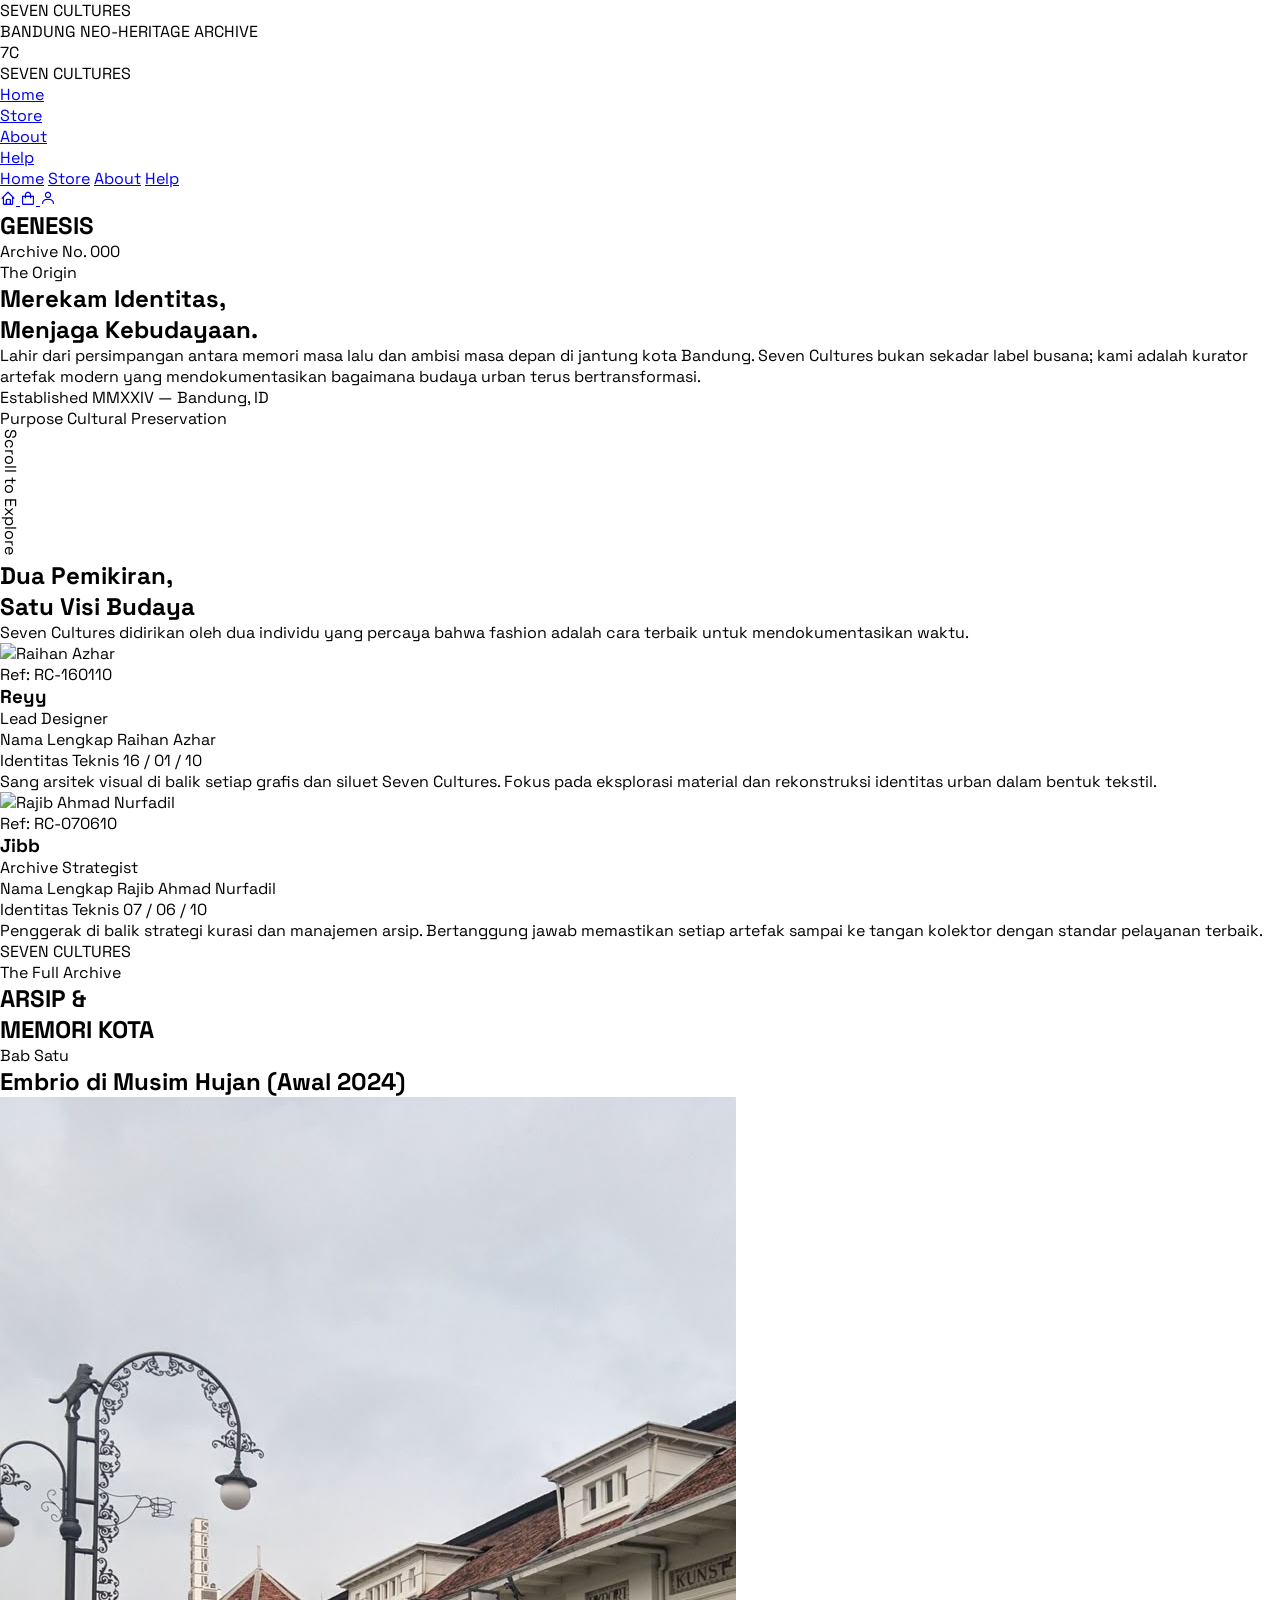
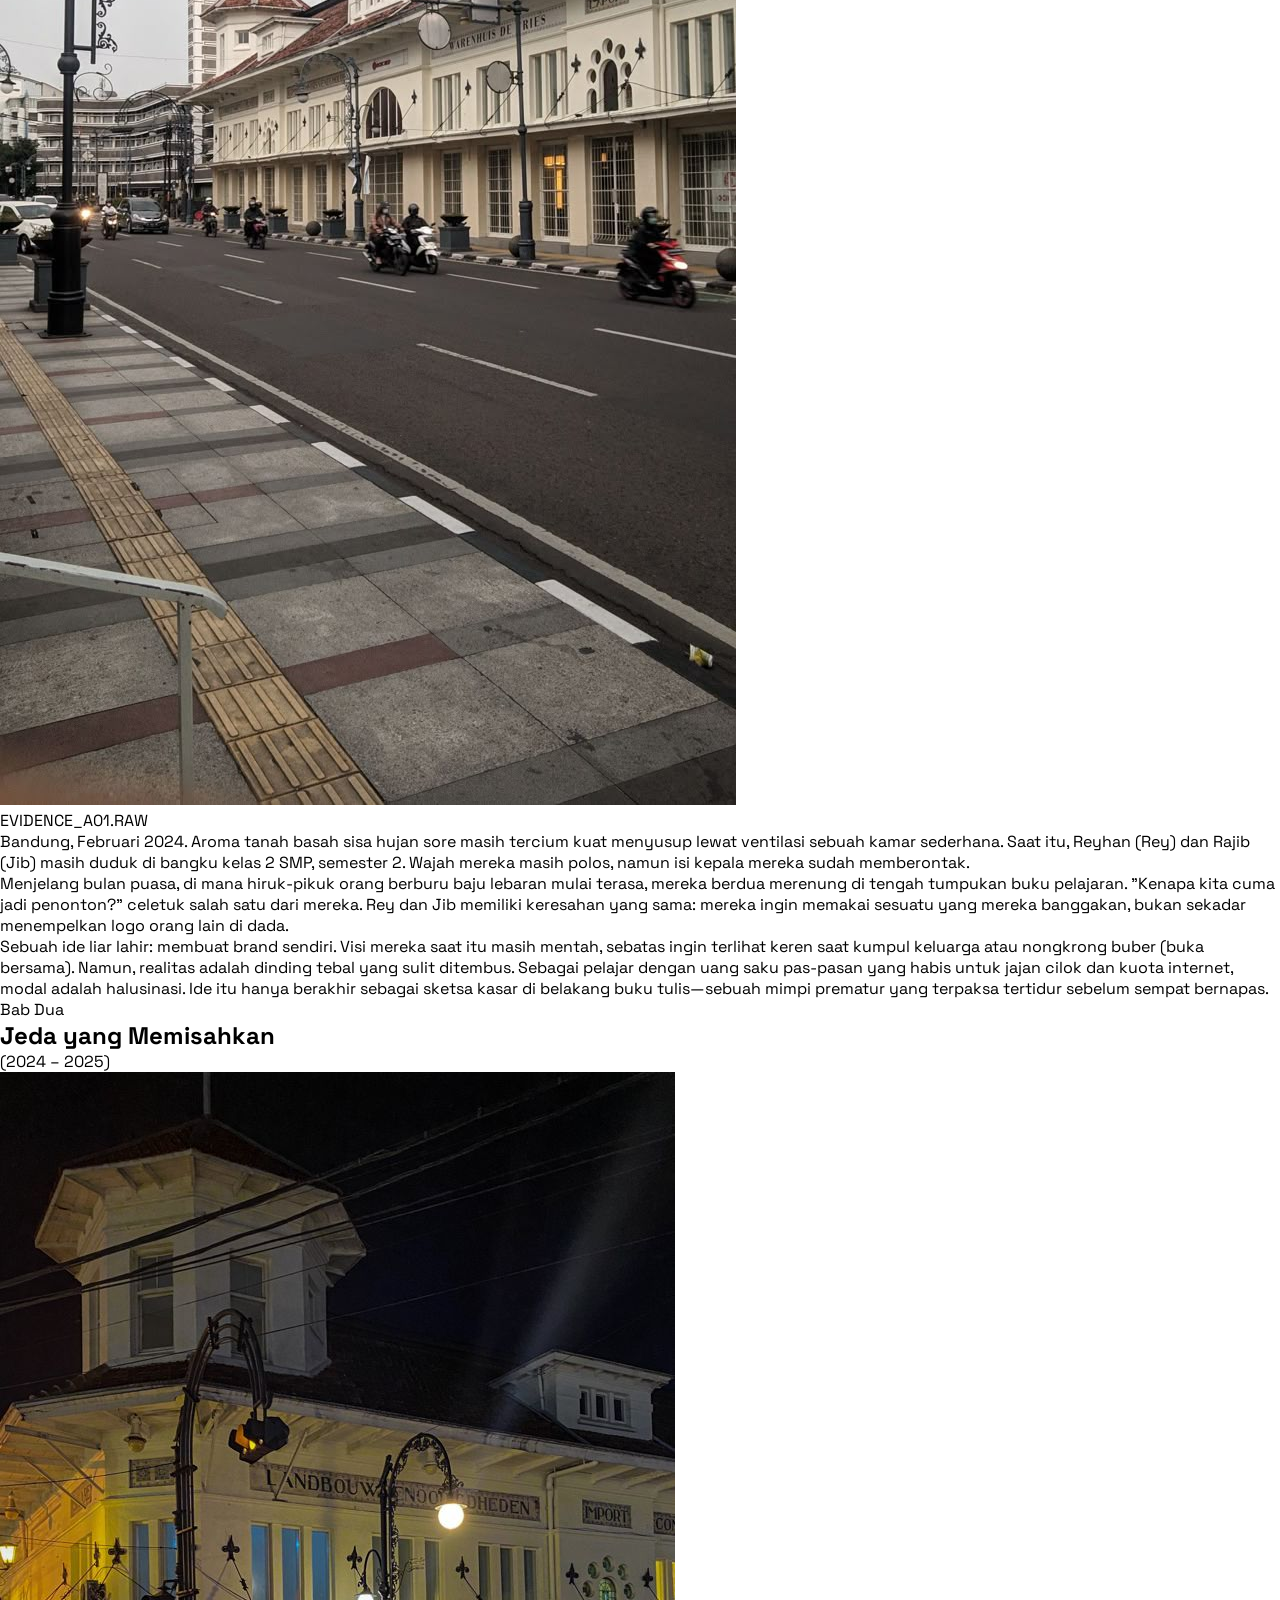
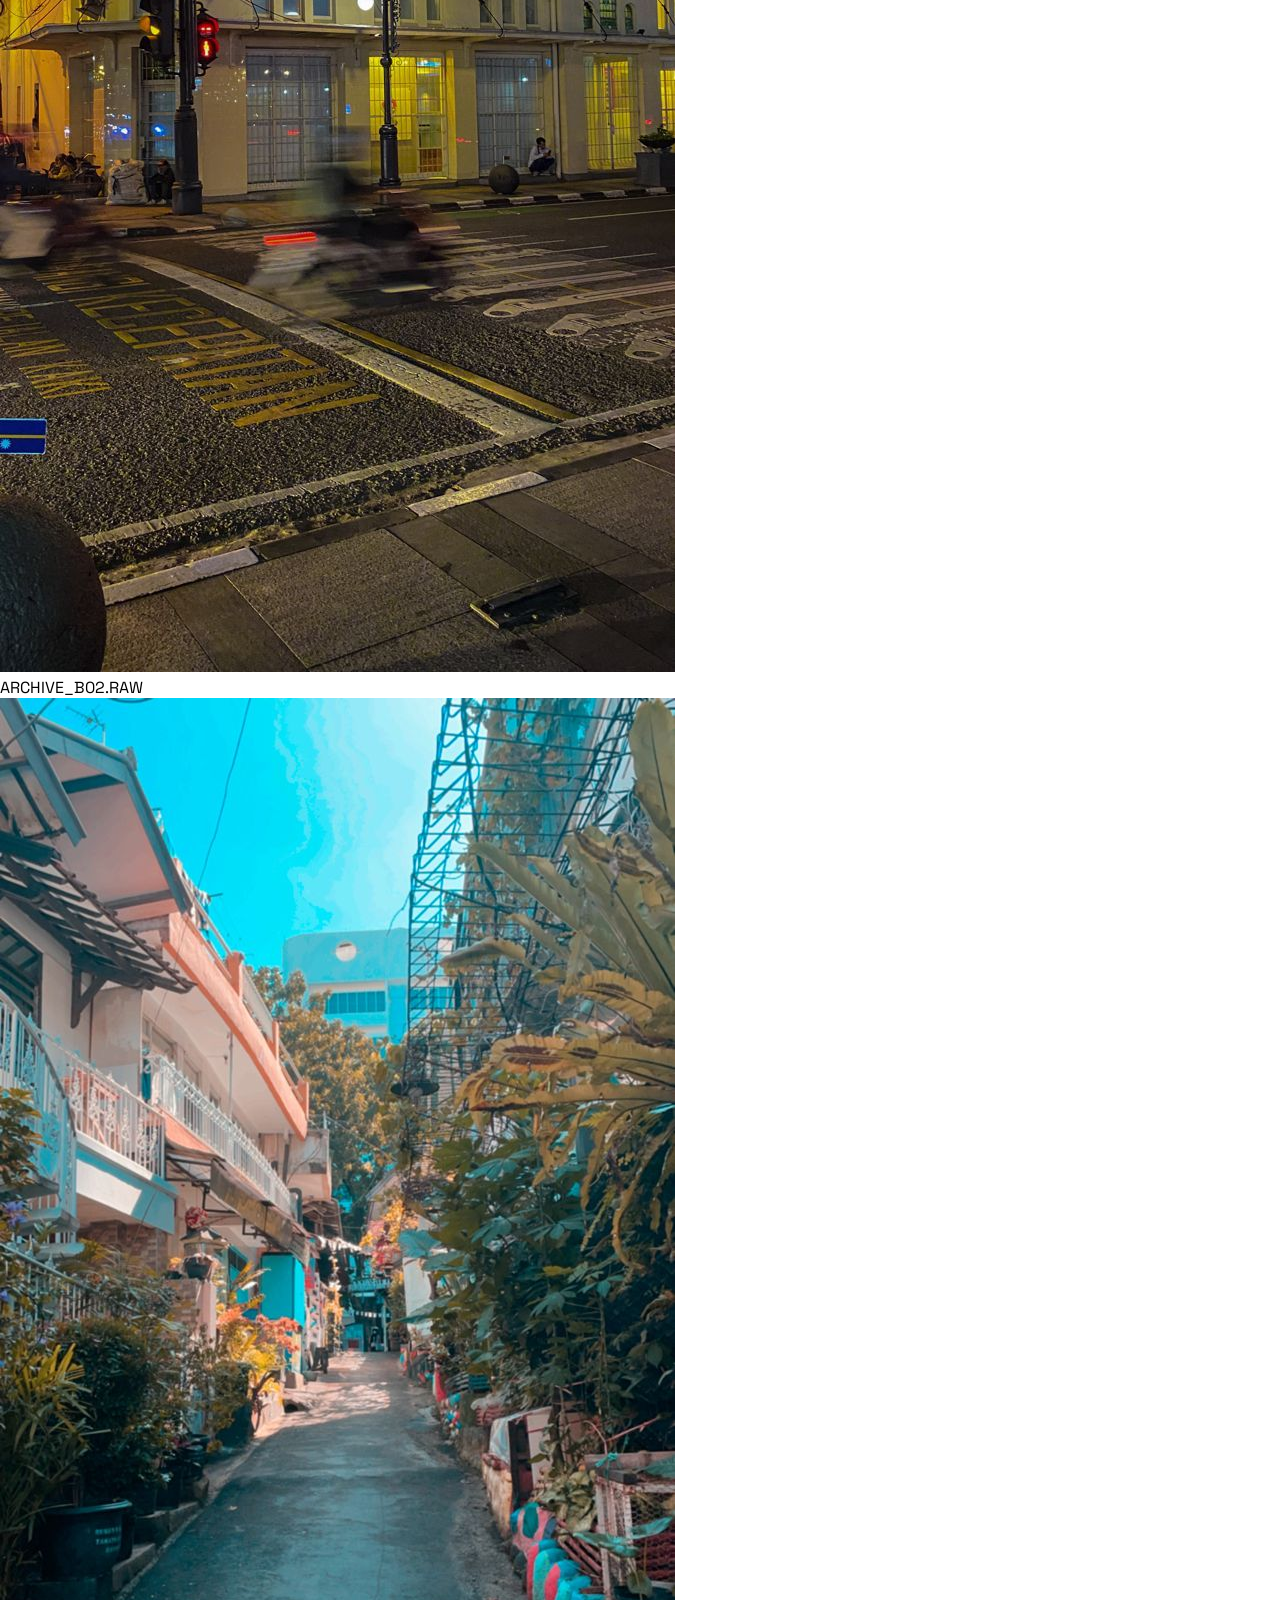
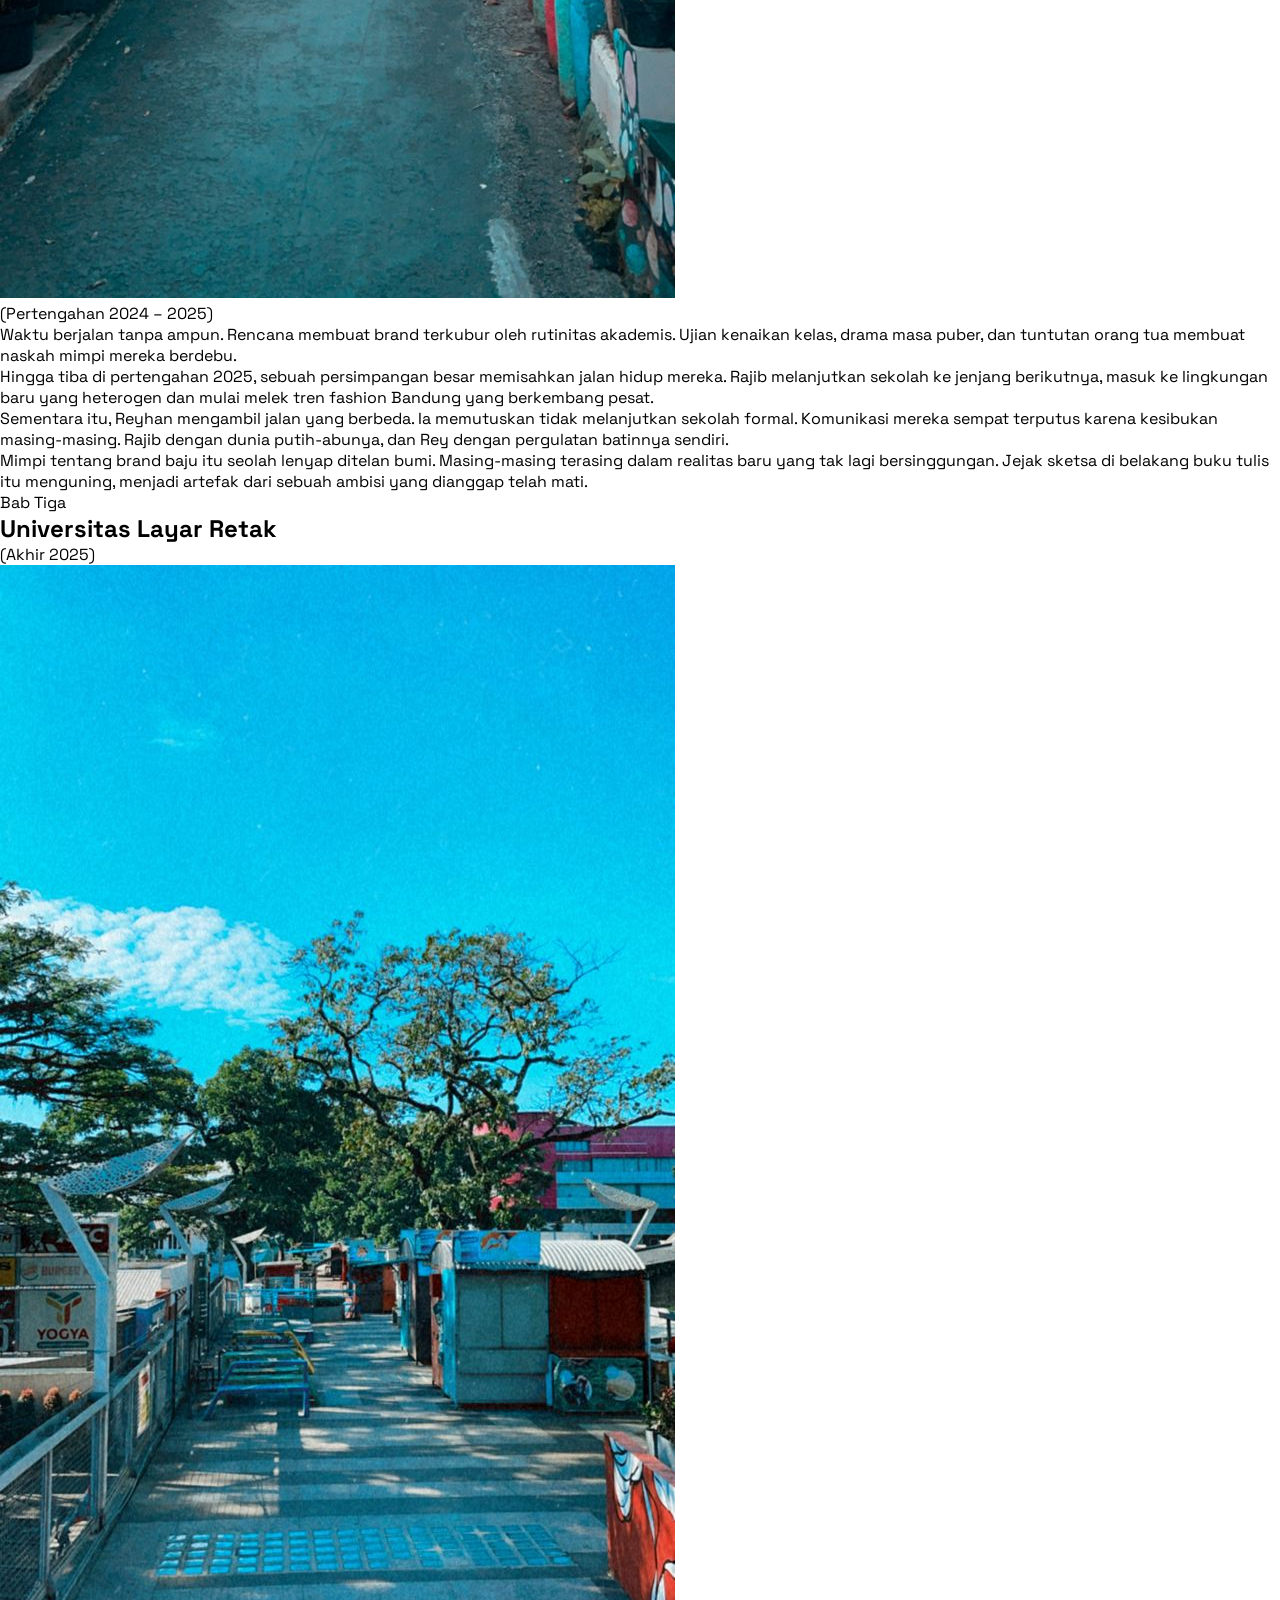
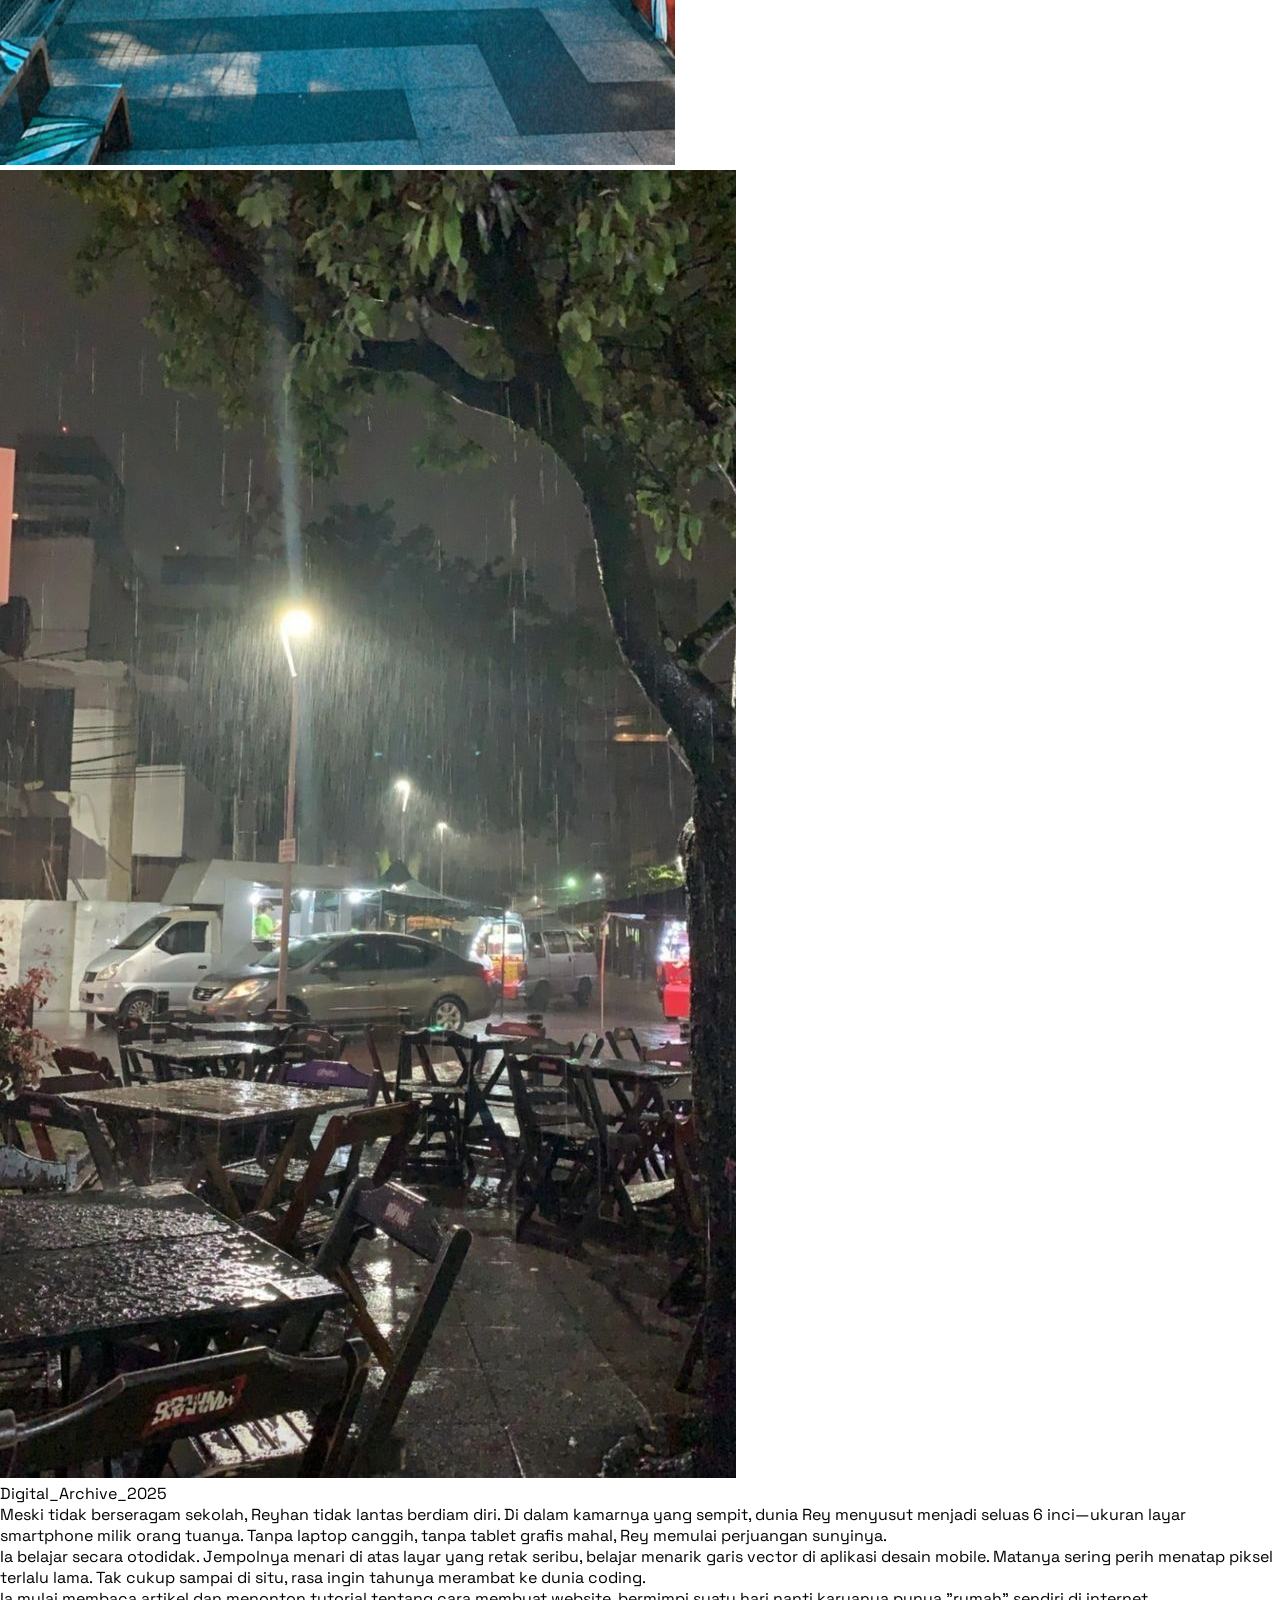
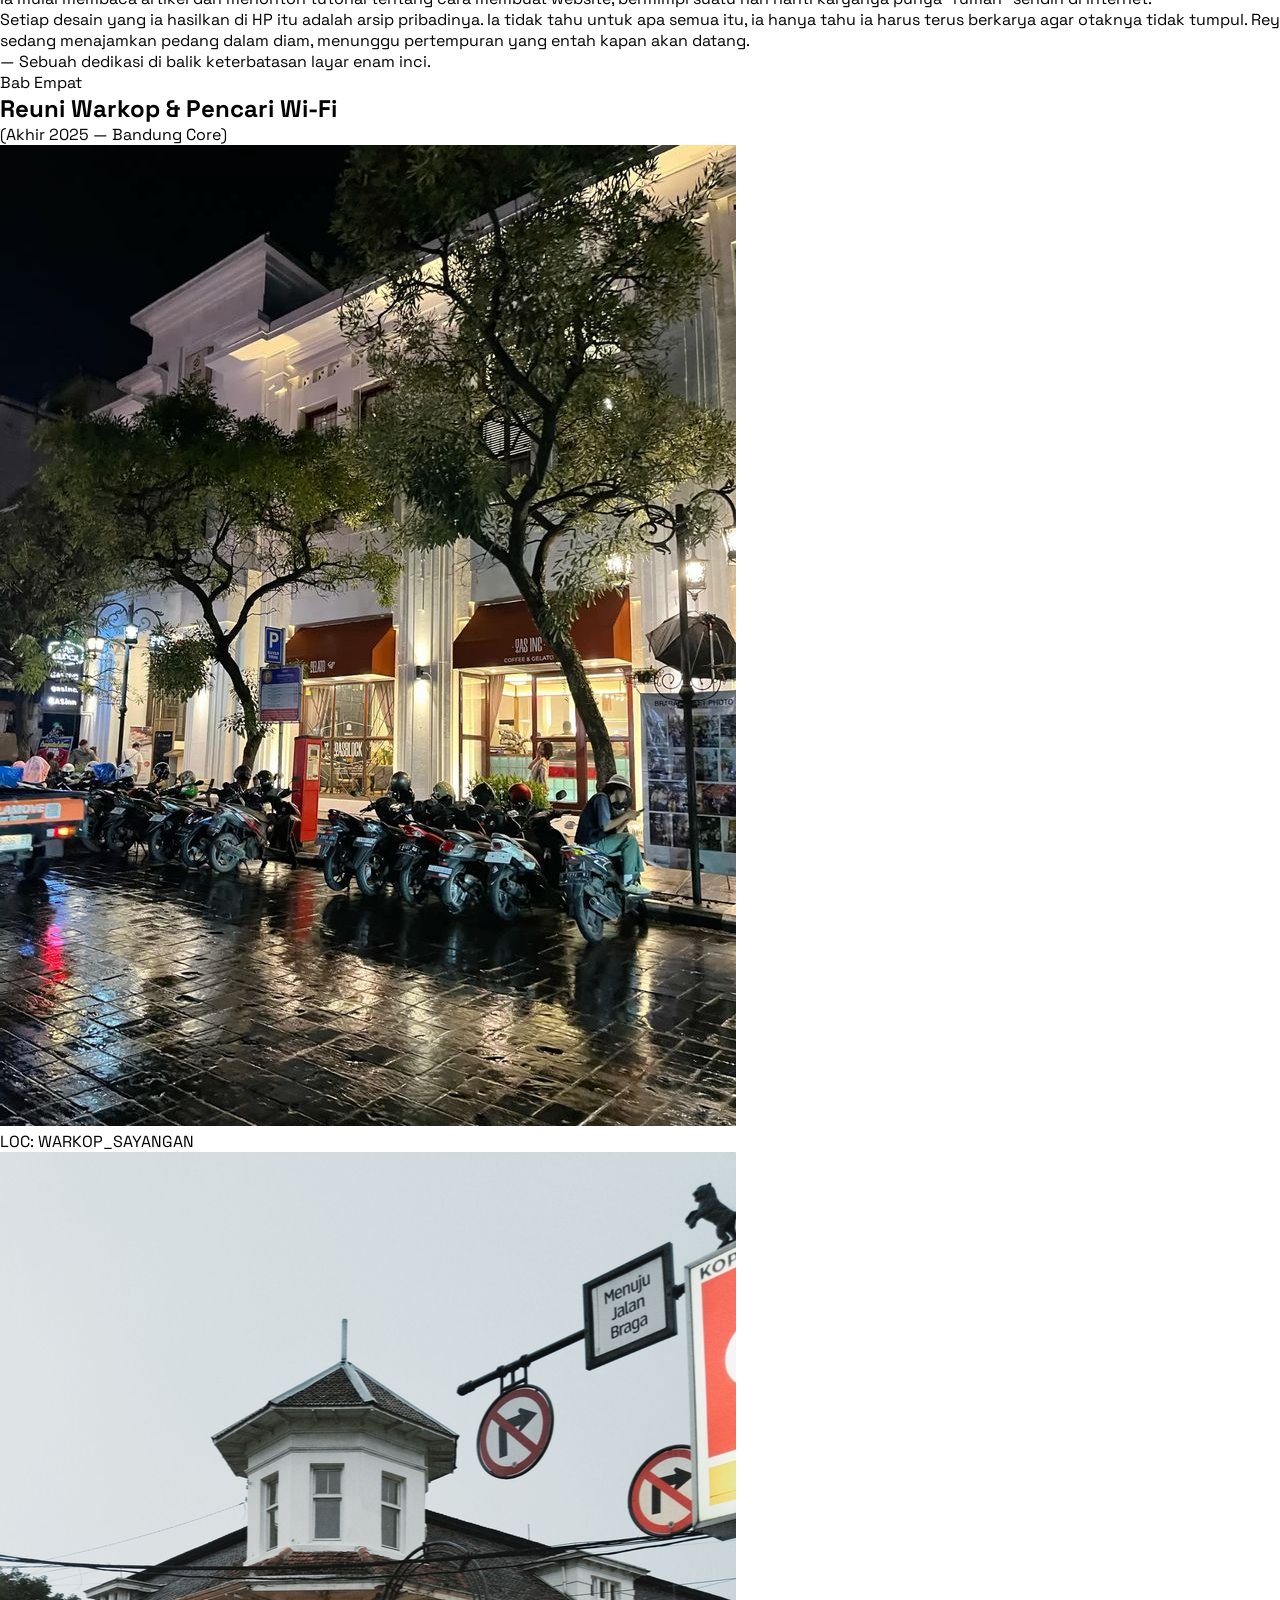
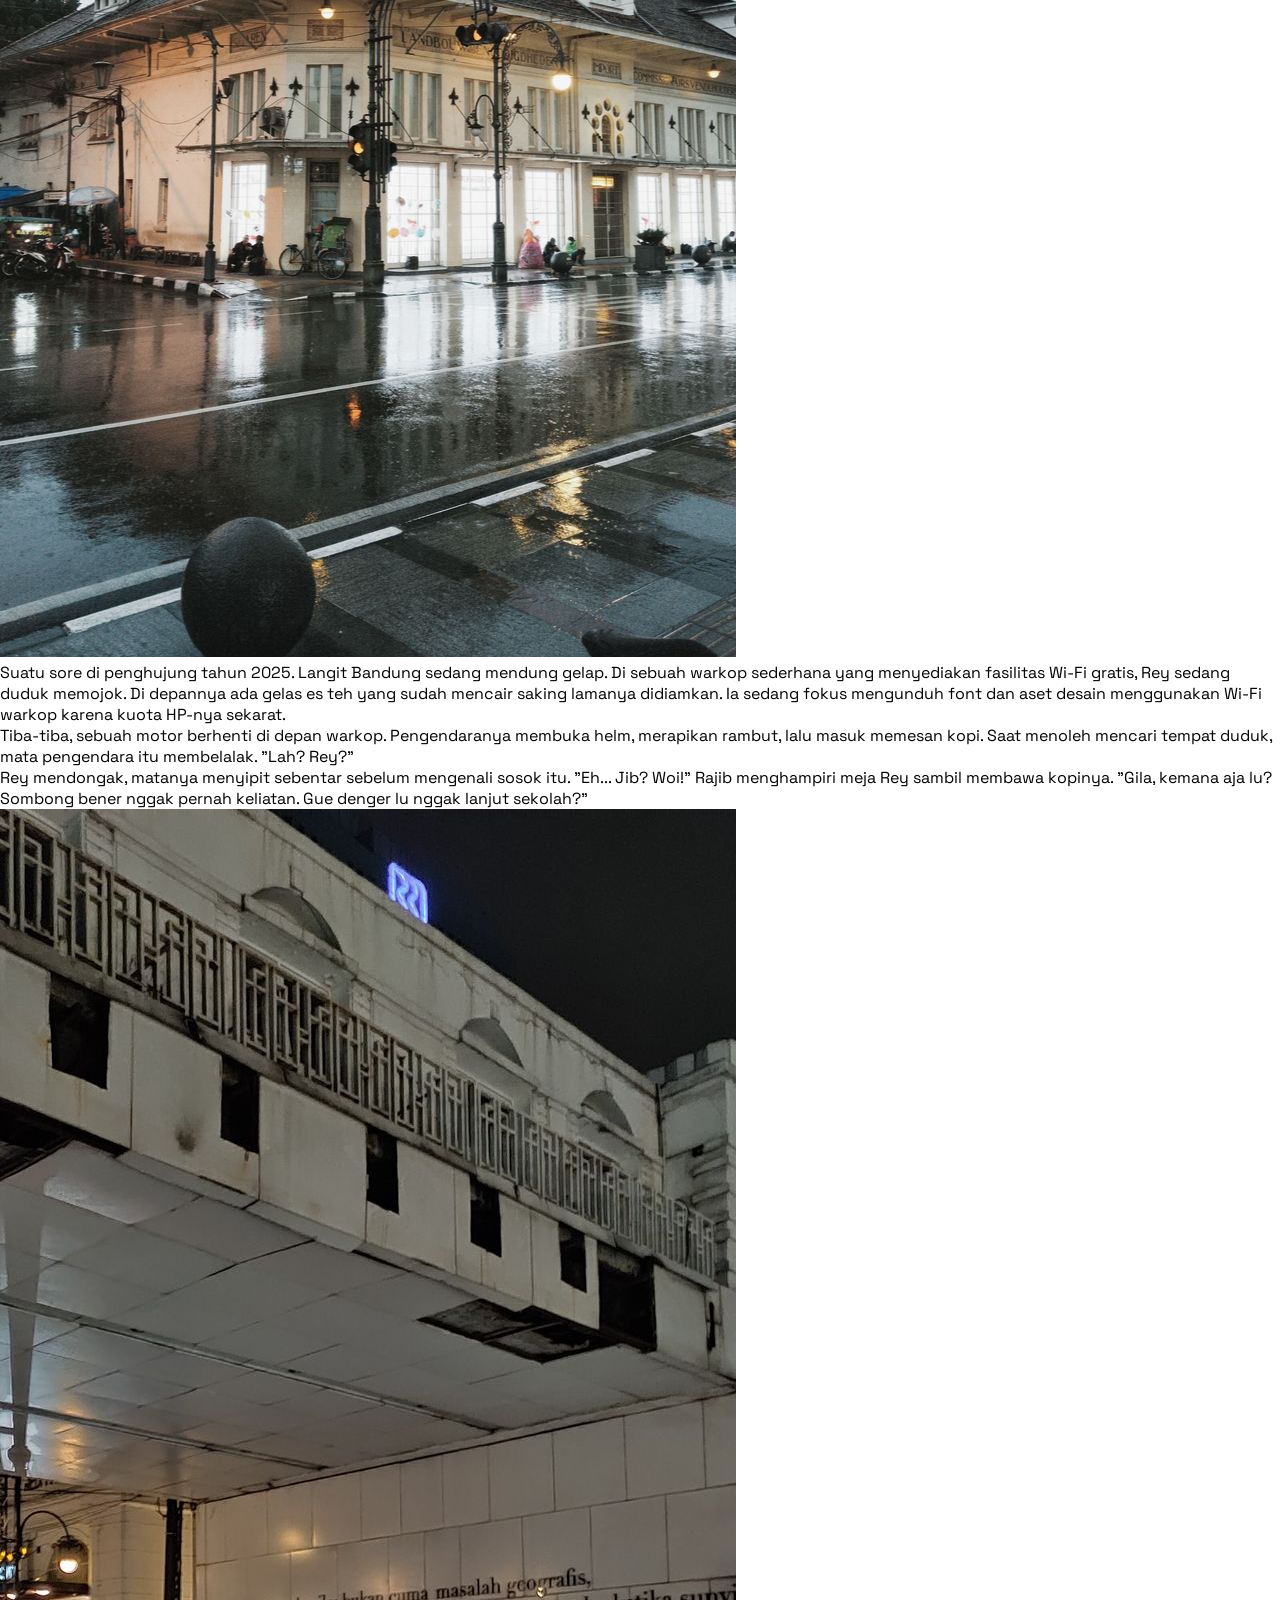
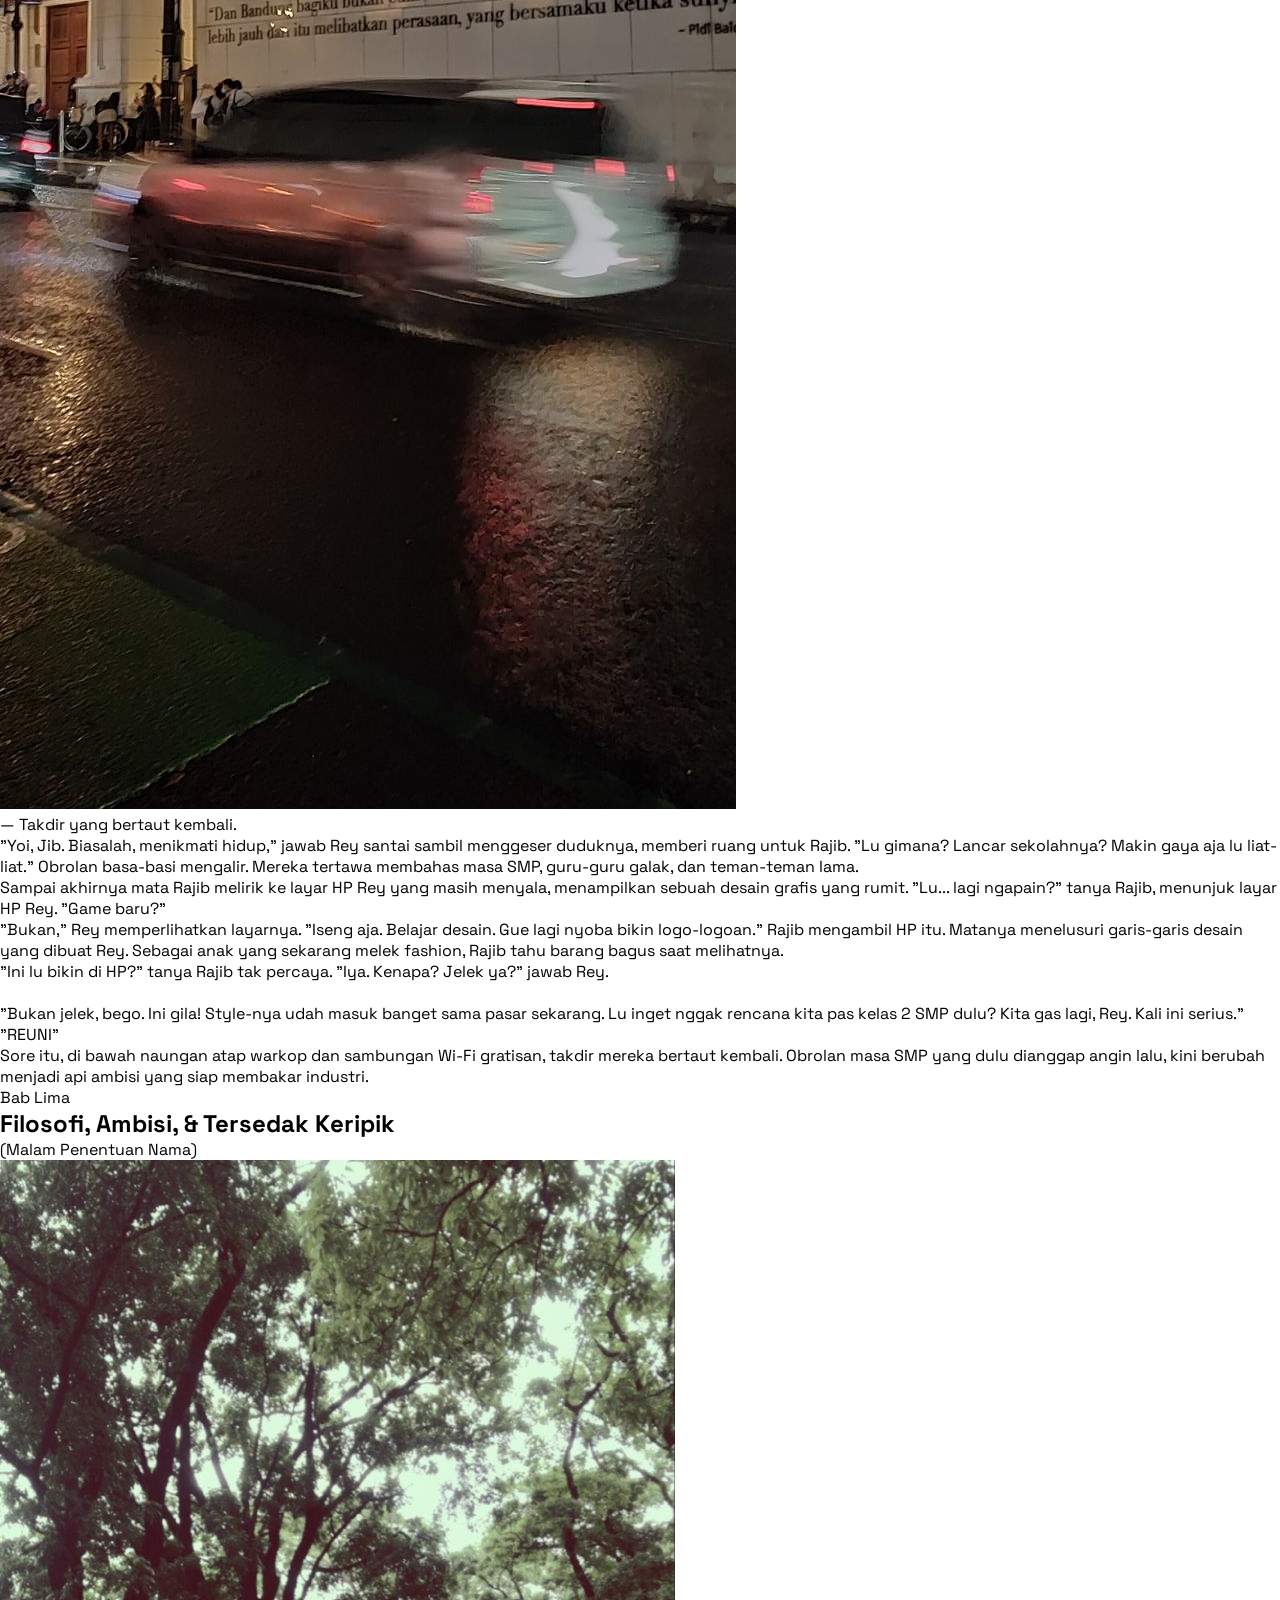
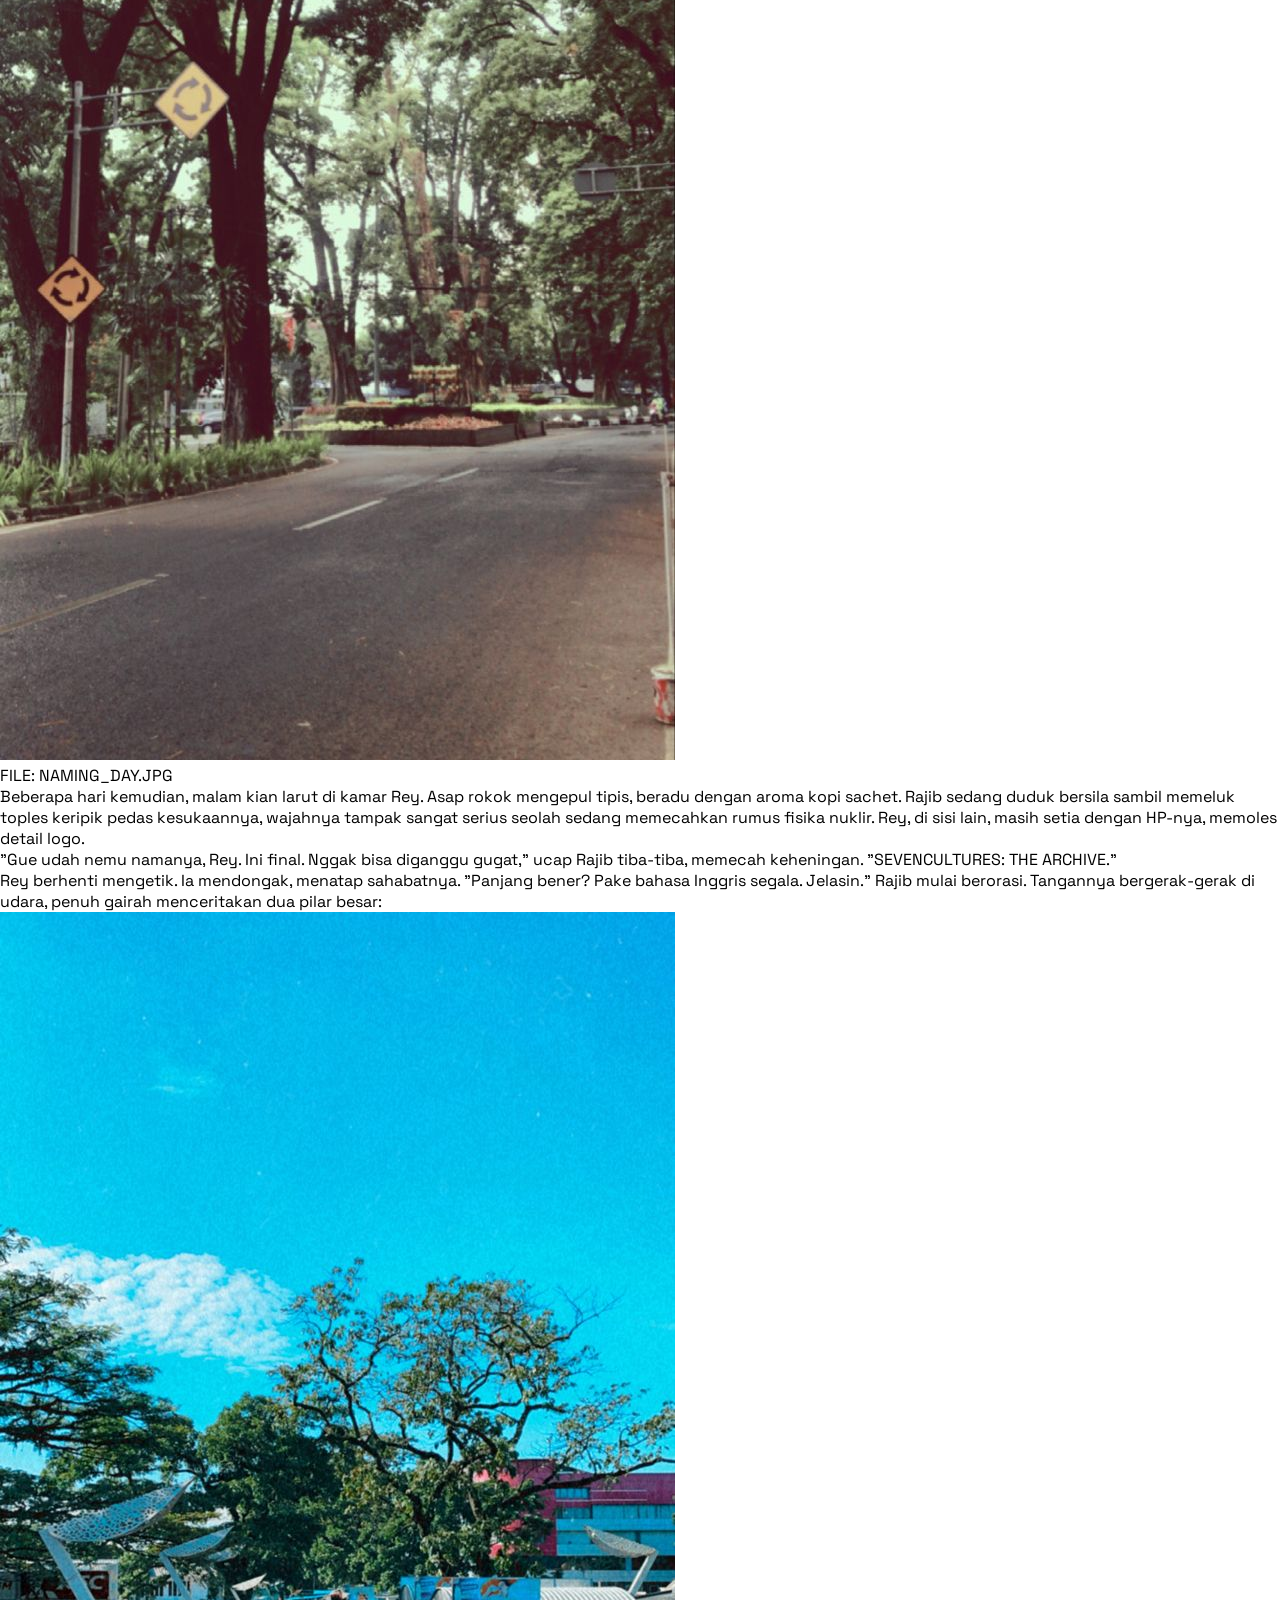
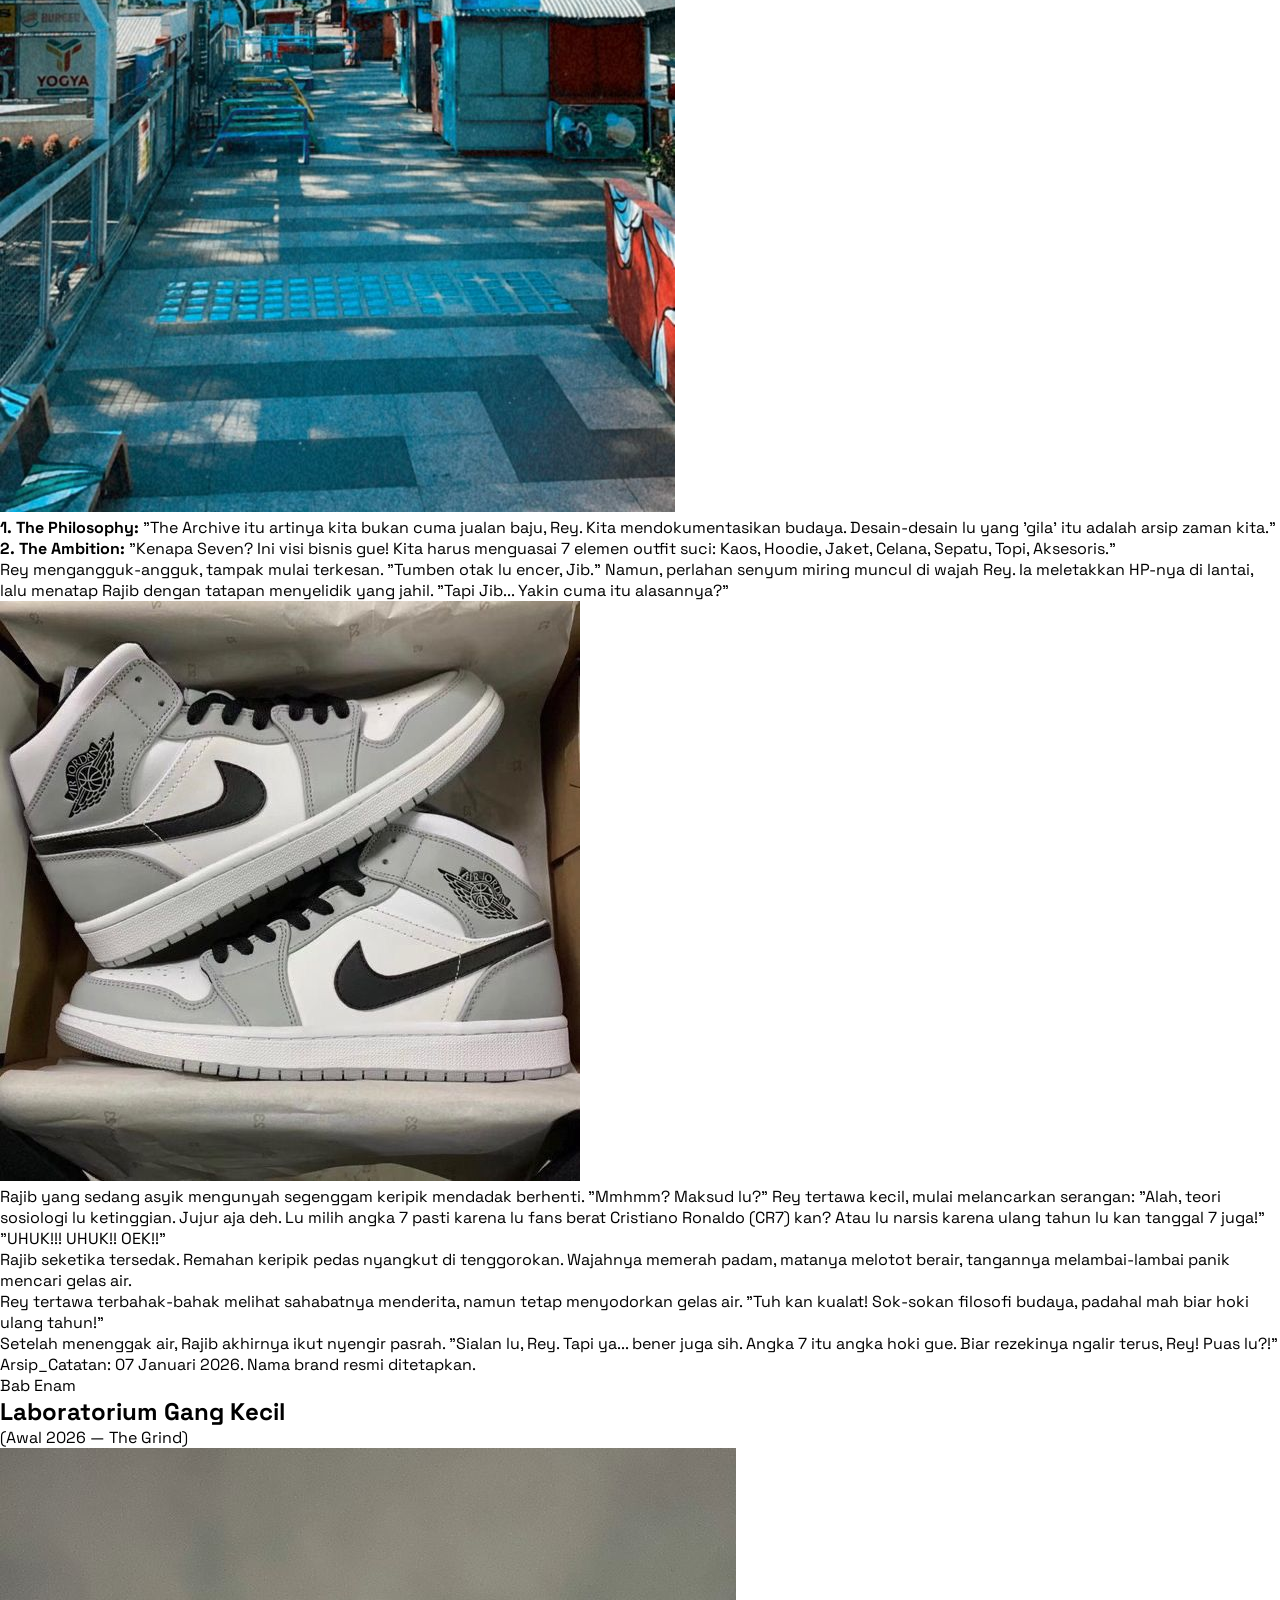
==== commit 0f609374: "add payment and detail" ====
--- a/pages/about.html
+++ b/pages/about.html
@@ -67,8 +67,7 @@
         
         <ul class="hidden lg:flex gap-8 xl:gap-12 list-none">
             <li><a href="./../index.html" class="text-sc-white no-underline text-xs xl:text-sm tracking-[0.15rem] uppercase relative hover:text-sc-gray transition-colors after:content-[''] after:absolute after:bottom-[-5px] after:left-0 after:w-0 after:h-[1px] after:bg-sc-white after:transition-all hover:after:w-full">Home</a></li>
-            <li><a href="./home.html" class="text-sc-white no-underline text-xs xl:text-sm tracking-[0.15rem] uppercase relative hover:text-sc-gray transition-colors after:content-[''] after:absolute after:bottom-[-5px] after:left-0 after:w-0 after:h-[1px] after:bg-sc-white after:transition-all hover:after:w-full">Menu Utama</a></li>
-            <li><a href="./produk.html" class="text-sc-white no-underline text-xs xl:text-sm tracking-[0.15rem] uppercase relative hover:text-sc-gray transition-colors after:content-[''] after:absolute after:bottom-[-5px] after:left-0 after:w-0 after:h-[1px] after:bg-sc-white after:transition-all hover:after:w-full">Store</a></li>
+            <li><a href="./store.html" class="text-sc-white no-underline text-xs xl:text-sm tracking-[0.15rem] uppercase relative hover:text-sc-gray transition-colors after:content-[''] after:absolute after:bottom-[-5px] after:left-0 after:w-0 after:h-[1px] after:bg-sc-white after:transition-all hover:after:w-full">Store</a></li>
             <li><a href="./about.html" class="text-sc-white no-underline text-xs xl:text-sm tracking-[0.15rem] uppercase relative hover:text-sc-gray transition-colors after:content-[''] after:absolute after:bottom-[-5px] after:left-0 after:w-0 after:h-[1px] after:bg-sc-white after:transition-all hover:after:w-full">About</a></li>
             <li><a href="./help.html" class="text-sc-white no-underline text-xs xl:text-sm tracking-[0.15rem] uppercase relative hover:text-sc-gray transition-colors after:content-[''] after:absolute after:bottom-[-5px] after:left-0 after:w-0 after:h-[1px] after:bg-sc-white after:transition-all hover:after:w-full">Help</a></li>
         </ul>
@@ -83,14 +82,19 @@
     <!-- Mobile Menu -->
     <div class="fixed inset-0 bg-sc-black z-[999] flex flex-col items-center justify-center gap-8 transition-all duration-500 translate-x-full" id="mobileMenu">
         <a href="./../index.html" onclick="closeMobileMenu()" class="text-sc-white no-underline font-playfair text-3xl tracking-[0.3rem] hover:text-sc-gray transition-colors">Home</a>
-        <a href="./home.html" onclick="closeMobileMenu()" class="text-sc-white no-underline font-playfair text-3xl tracking-[0.3rem] hover:text-sc-gray transition-colors">Menu Utama</a>
-        <a href="./produk.html" onclick="closeMobileMenu()" class="text-sc-white no-underline font-playfair text-3xl tracking-[0.3rem] hover:text-sc-gray transition-colors">Store</a>
+        <a href="./store.html" onclick="closeMobileMenu()" class="text-sc-white no-underline font-playfair text-3xl tracking-[0.3rem] hover:text-sc-gray transition-colors">Store</a>
         <a href="./about.html" onclick="closeMobileMenu()" class="text-sc-white no-underline font-playfair text-3xl tracking-[0.3rem] hover:text-sc-gray transition-colors">About</a>
         <a href="./help.html" onclick="closeMobileMenu()" class="text-sc-white no-underline font-playfair text-3xl tracking-[0.3rem] hover:text-sc-gray transition-colors">Help</a>
         <div class="flex items-center gap-6 mt-8">
-            <i class='bx bx-search text-2xl cursor-pointer'></i>
+            <a href="./../index.html">                
+            <i class='bx bx-home text-2xl cursor-pointer'></i>
+            </a>
+            <a href="./store.html">
             <i class='bx bx-shopping-bag text-2xl cursor-pointer'></i>
-            <i class='bx bx-user text-2xl cursor-pointer'></i>
+            </a>    
+            <a href="./profile.html">
+            <i class='bx bx-user text-2xl cursor-pointer'></i>                
+            </a>                
         </div>
     </div>
 
